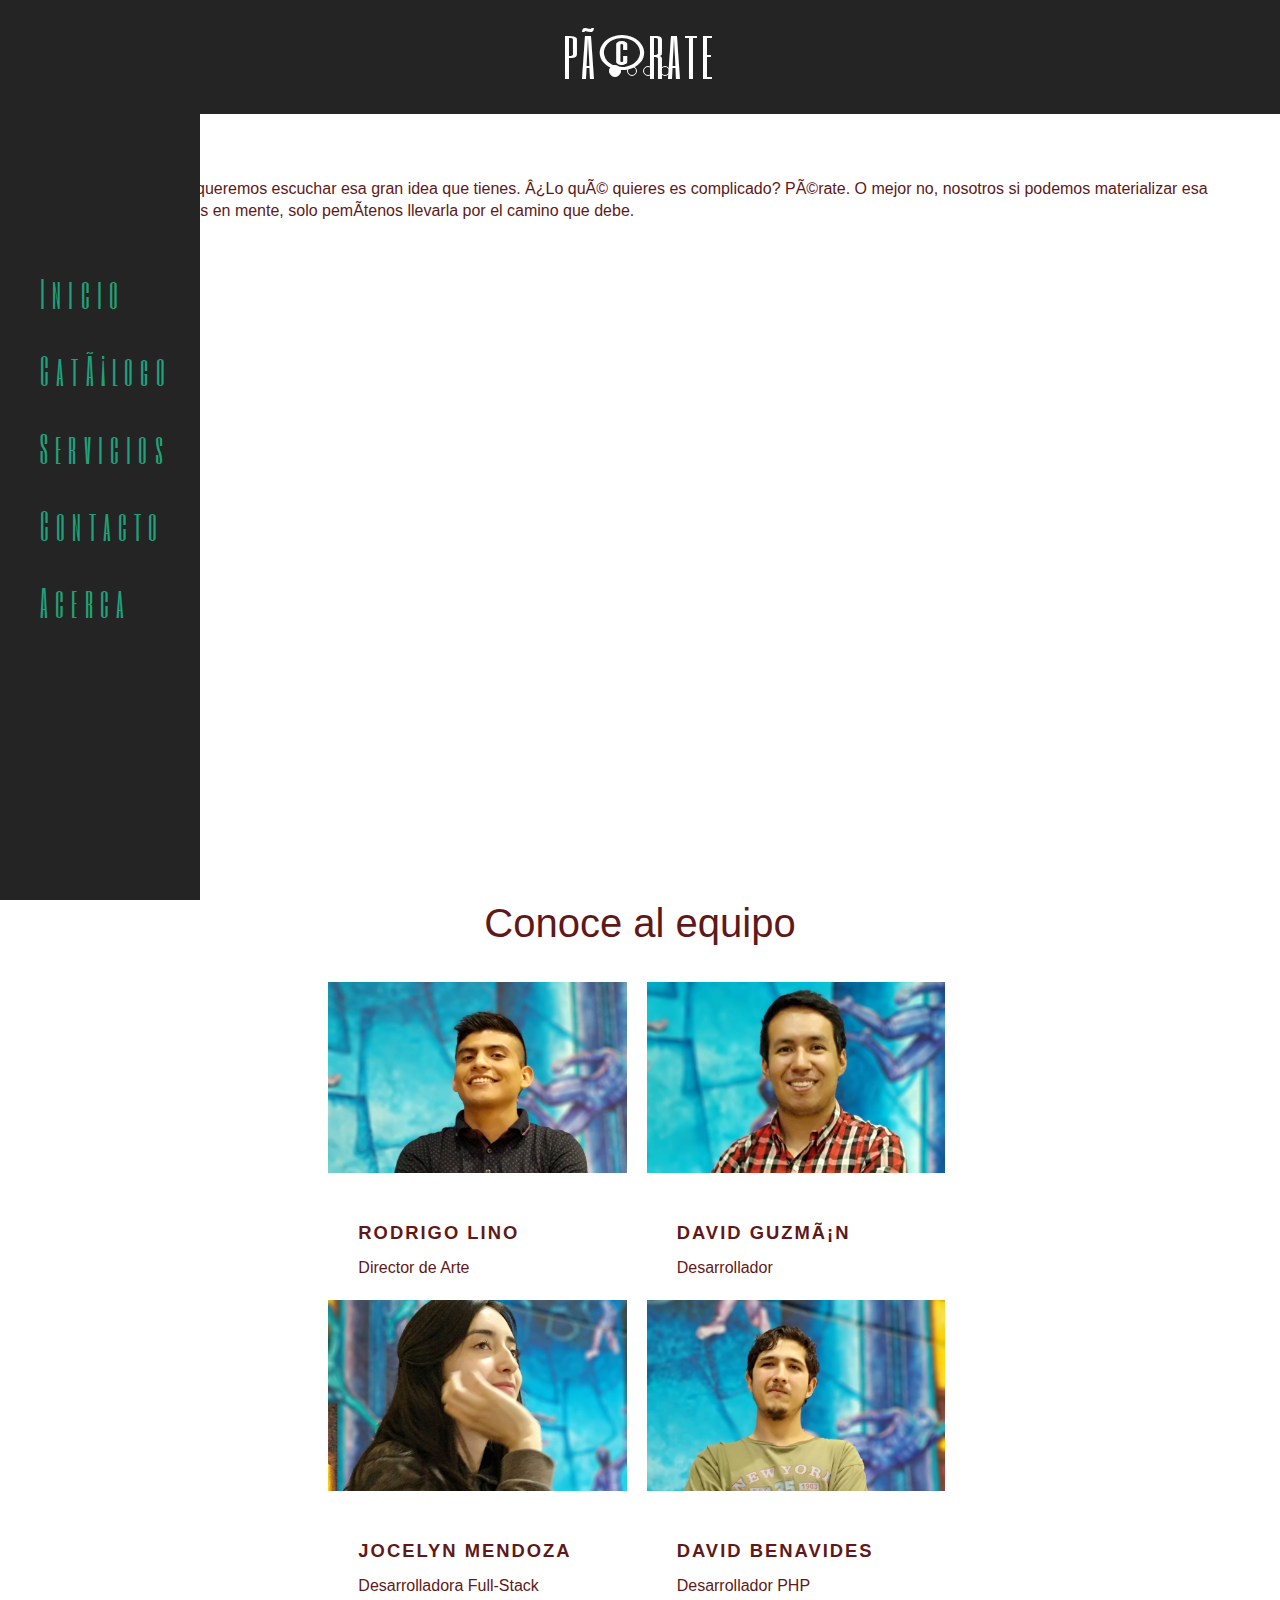
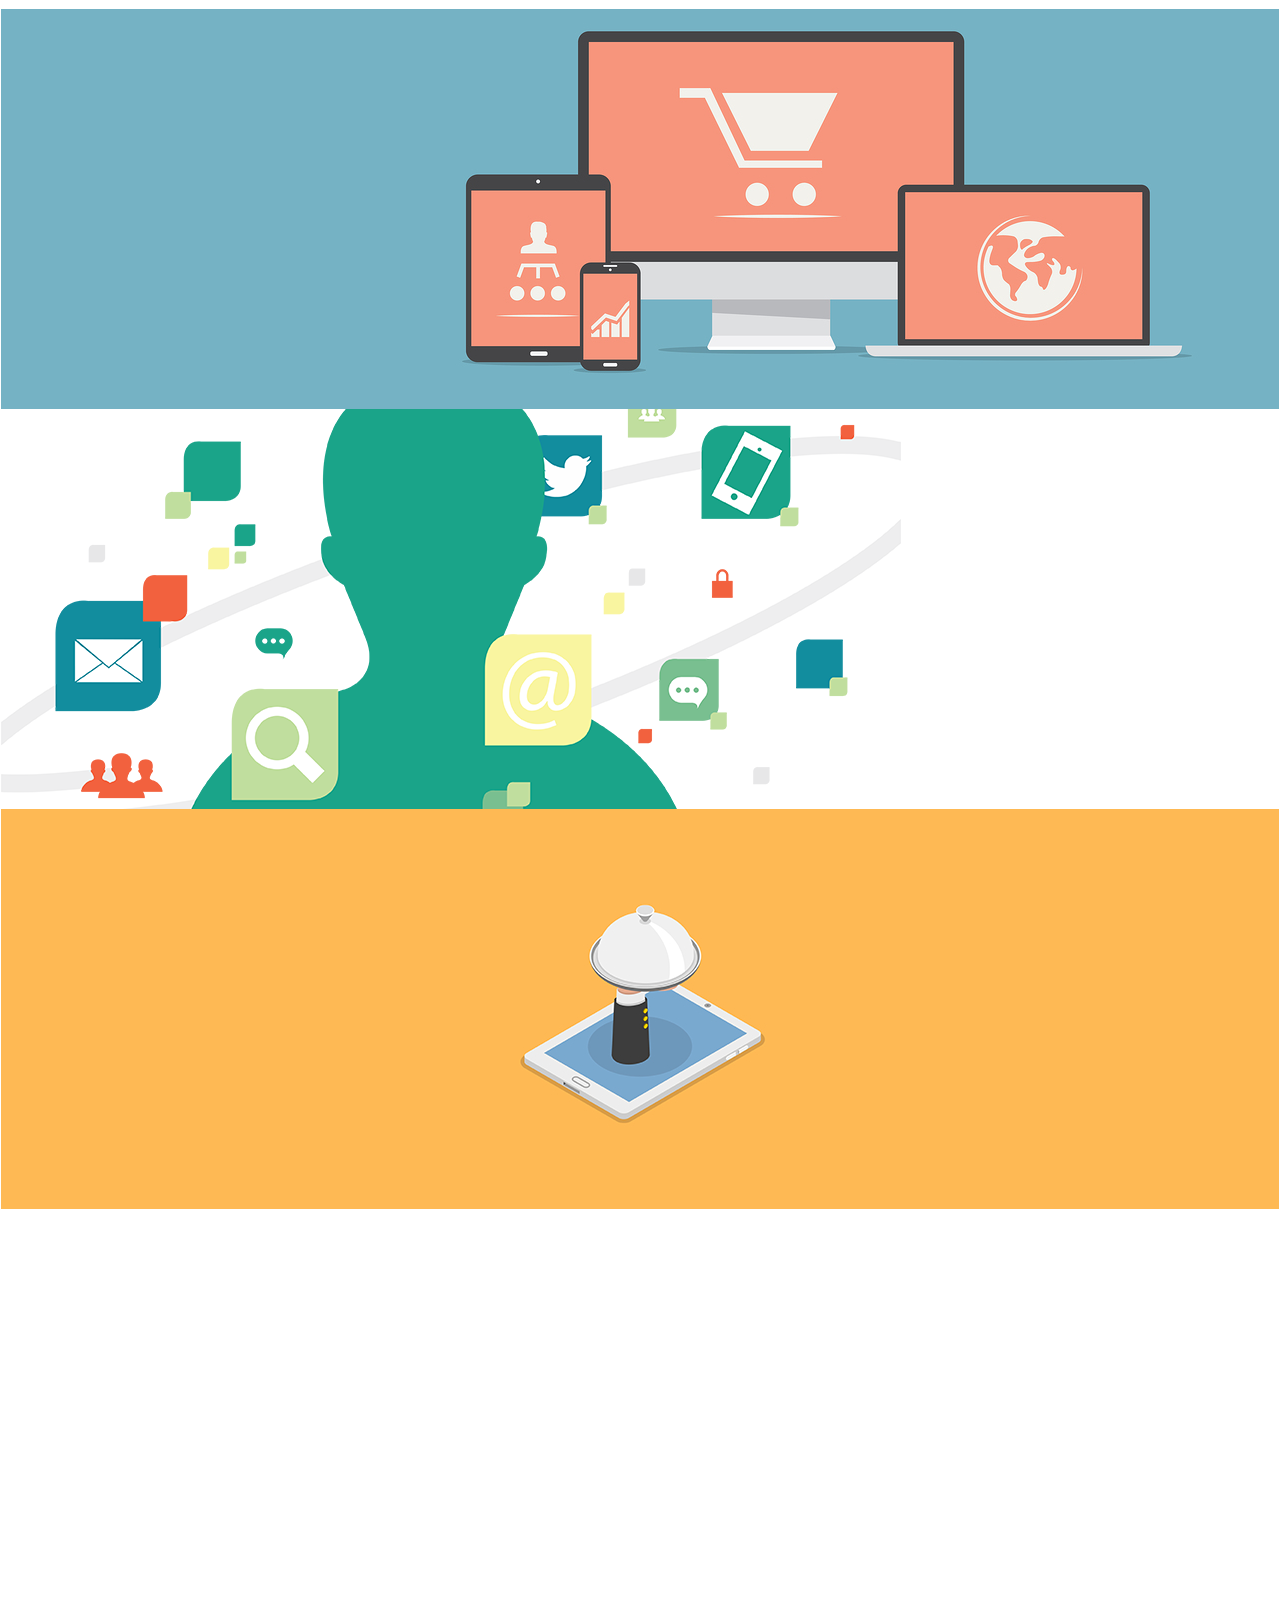
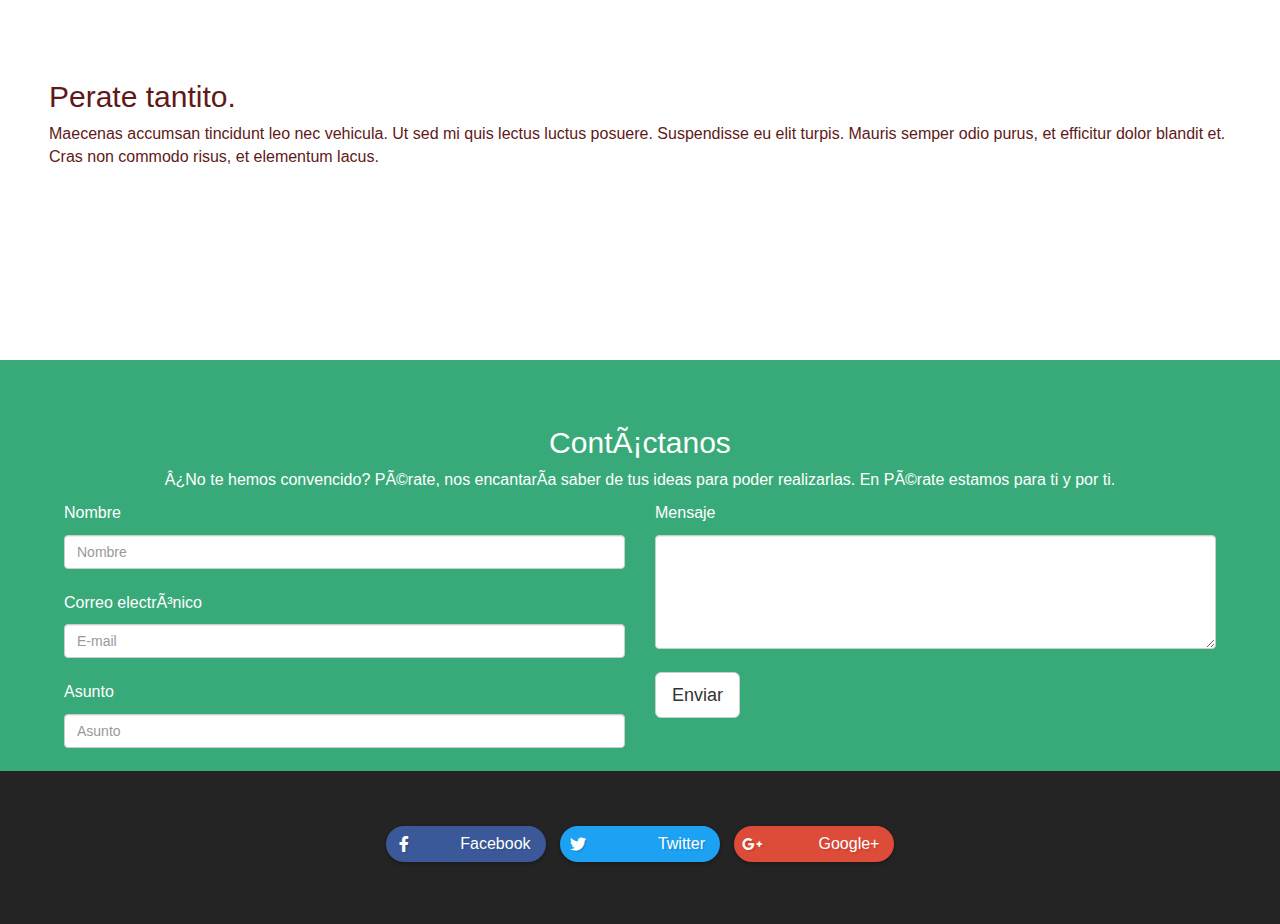
==== docs/index.html @ e1a1b0b3 "Update index.html" ====
<!DOCTYPE html >
<html lang="es">
<head>
  <meta name="viewport" content="width=device-width, charset=ISO-8859-1, initial-scale=1">
  
  <link rel="stylesheet" href="https://use.fontawesome.com/releases/v5.0.10/css/all.css"/>
  <link rel="stylesheet" href="https://maxcdn.bootstrapcdn.com/bootstrap/3.3.7/css/bootstrap.min.css"/>
  <script src="https://ajax.googleapis.com/ajax/libs/jquery/3.3.1/jquery.min.js"></script>
  <script src="https://maxcdn.bootstrapcdn.com/bootstrap/3.3.7/js/bootstrap.min.js"></script>
  <link rel="stylesheet" href="estilos/main.css"/>
  <link rel="stylesheet" href="estilos/index.css"/>
  <link rel="stylesheet" href="estilos/catalogo.css" />
  <link rel="stylesheet" href="estilos/aos.css">
  <link rel="stylesheet" href="estilos/nosotros.css">

  <script>
      $(document).ready(function(){
          $('.carousel').carousel({
             interval: 2000
          });
      });

  </script>
  <script src="js/parallax.js"></script>
</head>

<body ontouchstart>
  <div class="container-fluid">
    <!-- Encabezado -->
        <header class="row">
            <div class="col-lg-12">
                <center>
                    <a class="border-animation" href="#">
                        <div class="border-animation__inner"> Pérate</div>
                    </a>
                </center>
            </div>
        </header>
      </div>
<!-- AQUI EMPIEZA EL MENU -->
        <div class="cuerpo">
            <div onclick="">
            <!-- ---------MENU------------ -->
            <p class="menu">Menú</p>
            <nav id="miMenu">
                <ul>                    
                    <li>
                        <a href="index.html">Inicio</a>
                    </li>
                    <li>
                        <a href="catalogo.html">Catálogo</a>
                    </li>
                    <li>
                        <a href="#qualify">Servicios</a>
                    </li>
                    <li>
                        <a href="#projects">Contacto</a>
                    </li>
                    <li>
                        <a href="#contact">Acerca</a>
                    </li>
                </ul>
            </nav>

        </div>
        </div>
<!-- CARRUSEL -->
        <div class="container sizeCarrusel ">
          <div class="row">
              <div class="col-lg-12 car">

                      <div id="myCarousel" class="carousel slide" data-ride="carousel">
                      <!-- Indicadores (círculos) -->
                      <ol class="carousel-indicators">
                        <li data-target="#myCarousel" data-slide-to="0" class="active"></li>
                        <li data-target="#myCarousel" data-slide-to="1"></li>
                        <li data-target="#myCarousel" data-slide-to="2"></li>
                        <li data-target="#myCarousel" data-slide-to="3"></li>


                      </ol>

                      <!-- Contenedor para las imágenes -->
                      <div class="carousel-inner ">

                        <div class="item active">
                        	<img src="https://beautimour.com/wp-content/uploads/2018/04/pexels-photo-572056.jpeg" alt="" style="width:100%; height: auto;"/>
                          <div class="carousel-caption backgroundTransparent roundBorders">
                            <h2 class="whiteShadow animated bounceInDown fontSixCaps">¿ TIENES UNA IDEA?</h2>
                            <p class="whiteShadow animated  bounceInUp"><big>Pérate, platiquemos primero y déjanos llevarla por el camino correcto.</big></p>
                            <p class="animated bounceInUp"><a class="btn btn-transparent btn-rounded btn-large" href="#">Learn More</a></p>
                          </div>
                        </div>

                        <div class="item">
                        	<img src="https://beautimour.com/wp-content/uploads/2018/04/pexels-photo-459654.jpeg" alt="Estacionamiento" style="width:100%; height: auto;"/>
                          <div class="carousel-caption backgroundTransparent roundBorders">
                            <h2 class="whiteShadow animated fadeInDown fontSixCaps">"Diseño responsivo"</h2>
                            <p class="whiteShadow animated fadeInUp"><big>Todas nuestras páginas cuentan con diseño responsivo para dispositivos de diferentes tamaños</big></p>
                            <p class="animated fadeInUp"><a class="btn btn-transparent btn-rounded btn-large" href="#">Learn More</a></p>
                          </div>
                        </div>

                        <div class="item">
                        	<img src="https://beautimour.com/wp-content/uploads/2018/04/pexels-photo-572056.jpeg" alt="Edificio T, PB" style="width:100%; height: auto;"/>
                          <div class="carousel-caption backgroundTransparent roundBorders">
                            <h2 class="whiteShadow animated bounceInDown fontSixCaps">"Aplicaciones web"</h2>
                            <p class="whiteShadow animated fadeInDown"><big>Soluciones para tu negocio para hacerlo crecer.</big></p>
                            <p class="animated fadeInDown"><a class="btn btn-transparent btn-rounded btn-large" href="#">Learn More</a></p>
                          </div>
                        </div>


                        <div class="item">
                        	<img src="https://beautimour.com/wp-content/uploads/2018/04/pexels-photo-572056.jpeg" alt="Entrada 2, UAM-A" style="width:100%; height: auto;"/>
                          <div class="carousel-caption backgroundTransparent roundBorders">
                            <h2 class="whiteShadow animated fadeInDown fontSixCaps">"Interfaz única"</h2>
                            <p class="whiteShadow animated bounceInDown"><big>En un mar lleno de ordinario, asegurate de que tu página se diferencie  las demás.</big></p>
                            <p class="animated bounceInDown"><a class="btn btn-transparent btn-rounded btn-large" href="#">Learn More</a></p>
                          </div>
                        </div>


                      <!-- Controles para desplazar a la izquierda y a la derecha -->
                      <a class="left carousel-control" href="#myCarousel" data-slide="prev">
                        <span class="glyphicon glyphicon-chevron-left"></span>
                        <span class="sr-only">Previous</span>
                      </a>
                      <a class="right carousel-control" href="#myCarousel" data-slide="next">
                        <span class="glyphicon glyphicon-chevron-right"></span>
                        <span class="sr-only">Next</span>
                      </a>
                    </div>

    		</div>
        </div>
        </div>
        </div>

        <!-- Parallax -->
        <div class="container main">
          <div class="row">
            <h2>Perate</h2>
            <p>Aquí en Pérate si queremos escuchar esa gran idea que tienes. ¿Lo qué quieres es complicado? Pérate. O mejor no, 
              nosotros si podemos materializar esa idea tal como la tienes en mente, solo pemítenos llevarla por el camino
              que debe.</p>
          </div>
        </div>
  
        <div class="parallax-container">
          <div class="parallax">
            <img src="http://materializecss.com/images/parallax1.jpg"/>
          </div>
          <div class="parallax-text">
            <h2>El diseño es el reflejo del tiempo, describe lo que fuimos y somos.</h2>
          </div>
        </div>
        
<!-- aqui empiezan las imagenes de nosotros -->
<div class="centrado">Conoce al equipo</div>
<div class="container-fluid">
<ul class="nosotros">
  <li class="card">
    <div class="img--container">
      <img src="img/yo.jpeg" alt="" />
    </div>
    <div class="card--text">
      <div class="text--container">
        <div class="text--header">
          <h2 class="text--title">David Guzmán</h2>
          <p class="text--subtitle">Desarrollador</p>
        </div>
        <div class="text--details">
          <p class="text--description">
              <a href="much-hover.html">
                  <i class="fab fa-linkedin fa-2x"></i>
              </a>
          </p>
        </div>
      </div>
    </div>
  </li>
  <li class="card">
    <div class="img--container">
      <img src="img/ro.jpeg" alt="" />
    </div>
    <div class="card--text">
      <div class="text--container">
        <div class="text--header">
          <h2 class="text--title">Rodrigo Lino</h2>
          <p class="text--subtitle">Director de Arte</p>
        </div>
        <div class="text--details">
          <p class="text--description">
              <a href="much-hover.html">
                  <i class="fab fa-linkedin fa-2x"></i>
              </a>
          </p>
          <a href="" class="text--link"></a>
        </div>
      </div>
    </div>
  </li>
  <li class="card">
    <div class="img--container">
      <img src="img/david.jpeg" alt="" />
    </div>
    <div class="card--text">
      <div class="text--container">
        <div class="text--header">
          <h2 class="text--title">David Benavides</h2>
          <p class="text--subtitle">Desarrollador PHP</p>
        </div>
        <div class="text--details">
          <p class="text--description">
              <a href="much-hover.html">
                  <i class="fab fa-linkedin fa-2x"></i>
              </a>
          </p>
          <a href="" class="text--link"></a>
        </div>
      </div>
    </div>
  </li>
  <li class="card">
    <div class="img--container">
      <img src="img/jos.jpeg" alt="" />
    </div>
    <div class="card--text">
      <div class="text--container">
        <div class="text--header">
          <h2 class="text--title">Jocelyn Mendoza</h2>
          <p class="text--subtitle">Desarrolladora Full-Stack</p>
        </div>
        <div class="text--details">
         <p> <a href="much-hover.html">
            <i class="fab fa-linkedin fa-2x"></i>
        </a> </p>
          <a href="" class="text--link"></a>
        </div>
      </div>
    </div>
    </li>

  

 
  
</ul>

</div>
  <!--EL CATALOGO EMPIEZA AQUÍ-->
<div class="contenedor container-fluid">
        <div class="row ">
                    <div class="col-lg-6">
                      <div  data-aos="zoom-in" data-aos-duration="1000">
                    <div class="zoom espacio">
                        <div class="contorno">
                            <a href="much-hover.html">
                                <i class="fas fa-shopping-bag fa-5x"></i>
                            </a>
                        </div>
                    </div>
                  </div>
                  </div>
                
                <div class="col-lg-6">
                        <div class="espacio-texto" data-aos="zoom-out" data-aos-duration="1000">
                            <p>
                            El comercio electrónico en México en 2017 generó 13,700 millones de dólares en ventas.
                            ¿No querrás perder tu rebanada, o sí? Has crecer tu negocio y acercate a esos clientes
                            que no puedes ver con una tienda en línea.
                            ¿Tampoco tienes página web? Pérate, no es el fin, nosotros podemos solucionar eso. Haz
                            clic en nuestro ícono y ve lo que podemos hacer por ti.
                            </p>
                            </div>
                    </div>
        </div>

                

        <div class="row">
            <div class="col-lg-6 col-lg-push-6">
              <div data-aos="fade-up" data-aos-duration="1000">
                    <div class="zoom espacio">
                        <div class="contorno2">
                            <a href="carta.html">
                                <i class="far fa-id-card fa-5x"></i>
                            </a>
                        </div>
                      </div>
                    </div>
                   
            </div>
            <div class="col-lg-6 col-lg-pull-6">
                    <div class="espacio-texto" data-aos="fade-down" data-aos-duration="1000">
                        <p>
                        En un mundo digital, has que tu presencia en línea sea única. En muchas ocaciones, será
                        la primera impresión que darás. Ya sea que eres, fotógrafo, diseñador, chef, escritor o
                        super héroe, muéstrale al mundo tu trabajo de una manera única y que te separará de tu competencia.                      

                        </p>
                        </div>
                </div>
        </div>



        <div class="row">
                <div class="col-lg-6">
                  <div data-aos="fade-down" data-aos-duration="1000">
                        <div class="zoom espacio">
                            <div class="contorno3">
                                <a href="restaurante.html">
                                    <i class="fas fa-utensils fa-5x"></i>
                                </a>
                              </div>
                            </div>
                        </div>
                </div>
                <div class="col-lg-6">
                        <div class="espacio-texto" data-aos="fade-up" data-aos-duration="1000">
                            <p>
                            Si tu restaurante tiene buena presentación, los clientes llegarán. Lo mismo pasa con tu presencia
                            en línea, sin un buen diseño y presentación, tus posibles comensales se quedarán en posibles.
                            No dejes pasar la oportunidad de ofrecer una gran experiencia a tus clientes desde que visitan tu sitio.
                            Para comer, la gente no espera.
                            </p>
                        </div>
                    </div>
            </div>                
</div>
  
        <div class="parallax-container">
          <div class="parallax">
            <img src="http://materializecss.com/images/parallax2.jpg"/>       
          </div>        
          <div class="parallax-text">
            <h2>Una página web no es un gasto, es una inversión.</h2>
          </div>
        </div>
  
        <div class="container main">
          <div class="row">
            <h2>Perate tantito.</h2>
            <p>Maecenas accumsan tincidunt leo nec vehicula. Ut sed mi quis lectus luctus posuere. Suspendisse eu elit turpis. Mauris semper odio purus, et efficitur dolor blandit et. Cras non commodo risus, et elementum lacus.</p>
          </div>
        </div>
  
  <!-- Contacto -->
  <div class="panelContacto container-fluid">
        <br><br>
        <center><h2>Contáctanos</h2>
        <p>¿No te hemos convencido? Pérate, nos encantaría saber de tus ideas para poder realizarlas. En Pérate estamos para ti y por ti.</p>
        </center>
        <div class="row">
        <form action="" method="post" role="form">
          	<div class="col-lg-6 padd">
            <p>Nombre</p>
              <input type="text" class="form-control" placeholder="Nombre" data-rule="minlen:4" data-msg="Please enter at least 4 chars"/><br>
            <p>Correo electrónico</p>
              <input type="text" class="form-control" placeholder="E-mail" data-rule="email" data-msg="Please enter a valid email"/><br>
            <p>Asunto</p>
            <input type="text" class="form-control" placeholder="Asunto" data-rule="minlen:4" data-msg="Please enter at least 8 chars of subject"/><br>
            </div>

            <div class="col-lg-6 padd2">
            <p>Mensaje</p>
              <textarea type="text" class="form-control" placeholder="Mensaje" rows="5" data-rule="required" data-msg="Please write something for us"> </textarea>
              <br>
              <input value="Enviar" type="submit" class="btn btn-default btn-lg" />

              <br><br>
            </div>

            <br><br>
        </form>
        </div>
      </div>

        <footer>
<div class="container">
  <div class="row">

              <div class="contenedor-redes-sociales">

             	<a class="facebook" href="#" target="_blank">
             		<span class="circulo"><i class="fab fa-facebook-f"></i></span>
             		<span class="titulo">Facebook</span>
             		<span class="titulo-hover">Seguir</span>
             	</a>

        		<a class="twitter" href="#" target="_blank">
        			<span class="circulo"><i class="fab fa-twitter"></i></span>
        			<span class="titulo">Twitter</span>
        			<span class="titulo-hover">Seguir</span>
        		</a>

        		<a class="gplus" href="#" target="_blank">
        			<span class="circulo"><i class="fab fa-google-plus-g"></i></span>
        			<span class="titulo">Google+</span>
        			<span class="titulo-hover">Seguir</span>
        		</a>
            </div>

          </div>

        </div>

        </footer>


        <script type="text/javascript" src="js/aos.js"></script>
      <script type="text/javascript">
        AOS.init();
      </script>
</body>

</html>
---- docs/estilos/main.css ----
@import url(https://fonts.googleapis.com/css?family=Six+Caps);
html {
  position: relative; min-height: 100%;
}

.container {
  width: 100%;
}

*{
  margin: 0;
  padding: 0;
}

footer {
  background: #242424;
  position: relative;
  right: 0;
  bottom: 0;
  left: 0;
  padding: 1rem;
  text-align: center;

}

body {
  font-size: 16px;
  background: #FFF;
  color: rgb(95, 25, 25);
}


header
{
  background: #242424;
}


.border-animation {
  --border-width: 0.1em;
  --animation-speed: 0.5s;
  --color: #82ff9e;
  color: var(--color);
  position: relative;
  display: inline-block;
  font-size: 4em;
  line-height: 1em;
  transform: scale(1, 0.8);
  border: var(--border-width) solid transparent;
}
.border-animation .border-animation__inner {
  position: relative;
  display: inline-block;
  width: 100%;
  color: white;
  font-family: 'Six Caps', sans-serif;
  font-weight: 300;
  text-transform: uppercase;
  letter-spacing: 0.05em;
  cursor: pointer;
  padding: 0.2em;
  background: #242424;
  z-index: 1;
  border: solid var(--border-width) transparent;
}
.border-animation:before, .border-animation:after {
  content: '';
  position: absolute;
  background: var(--color);
}
.border-animation:focus:before, .border-animation:hover:before {
  animation: beforeBorders var(--animation-speed) forwards ease-in-out;
}
.border-animation:focus:after, .border-animation:hover:after {
  animation: afterBorders var(--animation-speed) forwards ease-in-out;

}
.border-animation:focus, .border-animation:hover {
  animation: borderColors var(--animation-speed) steps(1) forwards;
  outline: none;
}
.border-animation:focus .border-animation__inner, .border-animation:hover .border-animation__inner {
  animation: background calc(var(--animation-speed) / 5 * 3) forwards ease-in-out;
  animation-delay: calc(var(--animation-speed) / 5 * 2);
  color: #21a179;
  transition: all 1s ease-out;
}
@keyframes beforeBorders {
  0% {
    top: calc(var(--border-width) * -1);
    left: 50%;
    bottom: auto;
    right: auto;
    width: 0;
    height: var(--border-width);
  }
  33% {
    top: calc(var(--border-width) * -1);
    left: calc(var(--border-width) * -1);
    bottom: auto;
    right: auto;
    width: calc(var(--border-width) + 50%);
    height: var(--border-width);
  }
  66% {
    top: calc(var(--border-width) * -1);
    left: calc(var(--border-width) * -1);
    bottom: auto;
    right: auto;
    width: var(--border-width);
    height: calc((var(--border-width) * 2) + 100%);
  }
  100% {
    top: auto;
    left: calc(var(--border-width) * -1);
    bottom: calc(var(--border-width) * -1);
    right: auto;
    width: calc(var(--border-width) + 50%);
    height: calc((var(--border-width) * 2) + 100%);
  }
}
@keyframes afterBorders {
  0% {
    top: calc(var(--border-width) * -1);
    left: auto;
    bottom: auto;
    right: 50%;
    width: 0;
    height: var(--border-width);
  }
  33% {
    top: calc(var(--border-width) * -1);
    left: auto;
    bottom: auto;
    right: calc(var(--border-width) * -1);
    width: calc(var(--border-width) + 50%);
    height: var(--border-width);
  }
  66% {
    top: calc(var(--border-width) * -1);
    left: auto;
    bottom: auto;
    right: calc(var(--border-width) * -1);
    width: var(--border-width);
    height: calc((var(--border-width) * 2) + 100%);
  }
  100% {
    top: auto;
    left: auto;
    bottom: calc(var(--border-width) * -1);
    right: calc(var(--border-width) * -1);
    width: calc(var(--border-width) + 50%);
    height: calc((var(--border-width) * 2) + 100%);
  }
}
@keyframes borderColors {
  0% {
    border-top-color: transparent;
    border-right-color: transparent;
    border-bottom-color: transparent;
    border-left-color: transparent;
  }
  33% {
    border-top-color: var(--color);
    border-right-color: transparent;
    border-bottom-color: transparent;
    border-left-color: transparent;
  }
  66% {
    border-top-color: var(--color);
    border-right-color: var(--color);
    border-bottom-color: transparent;
    border-left-color: var(--color);
  }
  100% {
    border-top-color: var(--color);
    border-right-color: var(--color);
    border-bottom-color: var(--color);
    border-left-color: var(--color);
  }
}
@keyframes background {
  to {
    background: #333;
    text-shadow: 0 0.1em 0.1em #111;
  }
}

/*-----------------Menu------------------*/

*{
	margin: 0px;
	padding: 0px;
}
.cuerpo{
  font-size: 180%;
	line-height: 140%;

  font-family: 'Six Caps', sans-serif;
  font-weight: 300;

  letter-spacing: 0.25em;
}

.menu{
  color: #21a179;
  padding:0.05% 0.5%;
  margin: 0;
  background: #242424;
  border: 3px solid #21a179;
  border-radius:0 0 10px 10px;
  position: fixed;
  left: -20px;
  top: 25%;
  transform: translateY(-50%);
  transform: rotate(-90deg);
  pointer-events: none;
  z-index: 10;
}
nav{
  height: 100vh;
  width: 200px;
  background-color: transparent;
  position: fixed;
  left: 0;
  top: 0;
  transform: translateX(-90%);
  transition: 0.3s;
  z-index: 11;
}

nav ul{
  position: absolute;
  top: 50%;
  transform: translateY(-50%);
  list-style: none;
  margin-left: 40px;
}
nav ul li{
  margin: 15px 0;
  padding: 10px 0;

}

nav a{
  color: #21a179;
  font-weight: 100%;
  font-size: 120%;

  text-decoration: none;
  transition: 0.1s;
}
nav a:hover, nav a:focus, nav a:active{
  text-decoration: none;
  background: #333;
  padding-left:10px;
  color: #82ff9e;
}
nav:hover, nav:focus, nav a:active{
  background-color: #242424;
  transform: translateX(0);
}


/*----------------ICONOS SOCIAL----------------*/
.contenedor-redes-sociales {
    margin: 20px 0;
    padding: 20px;
    text-align: center;
}
.contenedor-redes-sociales a {
    position: relative;
    display: inline-block;
    height: 36px;
    width: 160px;
    line-height: 35px;
    padding: 0;
    color: #fff;
    border-radius: 50px;
    background: #fff;
    margin: 5px;
    text-shadow: 2px 2px rgba(0, 0, 0, 0.1);
    box-shadow: 0 0 2px rgba(0, 0, 0, 0.12), 0 2px 4px rgba(0, 0, 0, 0.24);
}
.contenedor-redes-sociales a:hover span.circulo {
    left: 100%;
    margin-left: -35px;
    background: #fff;
}
.contenedor-redes-sociales a:hover span.titulo {
    opacity: 0;
}
.contenedor-redes-sociales a:hover span.titulo-hover {
    opacity: 1;
    color: #fff;
}
.contenedor-redes-sociales a span.titulo-hover {
    opacity: 0;
}
.contenedor-redes-sociales a span.circulo {
    display: block;
    color: #fff;
    position: absolute;
    float: left;
    margin: 3px;
    line-height: 30px;
    height: 30px;
    width: 30px;
    top: 0;
    left: 0;
    transition: all 0.5s;
    border-radius: 50%;
}
.contenedor-redes-sociales a span.circulo i {
    width: 100%;
    text-align: center;
    font-size: 16px;
    line-height: 30px;
}
.contenedor-redes-sociales a span.titulo, .contenedor-redes-sociales a span.titulo-hover {
    position: absolute;
    text-align: center;
    margin: 0 auto;
    font-size: 16px;
    font-weight: 400;
    transition: .5s;
}
.contenedor-redes-sociales a span.titulo {
    right: 15px
}
.contenedor-redes-sociales a span.titulo-hover {
    left: 15px
}



/*----------Colores de los botones----------*/

.contenedor-redes-sociales .facebook {
	background: #3b5998;
}
.contenedor-redes-sociales .facebook:hover, .contenedor-redes-sociales .facebook span.circulo {
    background: #3b5998;
}
.contenedor-redes-sociales .facebook:hover span.circulo, .contenedor-redes-sociales .facebook span.titulo {
	background: #3b5998;
    color: #fff;
}
.contenedor-redes-sociales .twitter {
		background: #1da1f2;
}
.contenedor-redes-sociales .twitter:hover, .contenedor-redes-sociales .twitter span.circulo {
    background: #1da1f2;
}
.contenedor-redes-sociales .twitter:hover span.circulo, .contenedor-redes-sociales .twitter span.titulo {
    color: #fff;
		background: #1da1f2;
}
.contenedor-redes-sociales .gplus {
	background: #dd4b39;
}
.contenedor-redes-sociales .gplus:hover, .contenedor-redes-sociales .gplus span.circulo {
    background: #dd4b39;
}
.contenedor-redes-sociales .gplus:hover span.circulo, .contenedor-redes-sociales .gplus span.titulo {
    color: #fff;
		background: #dd4b39;
}

/*--------------Mediaqueries--------------*/

@media screen and (max-width: 480px) {
    .contenedor-redes-sociales a {
        width: 100%;
        margin: 0;
        margin-bottom: 10px;
    }
}
---- docs/estilos/index.css ----
/*-----------------Carrusel------------------------- */
/*Font carrusel*/
/*html {font-size: 100%}*/
.car p {font-size: 3vmin;}
.car h1 {font-size: 5vw;}
.car h2 {font-size: 3.5vh;}
.car h3 {font-size: 3vmin;}

/*Boton de liga del carrusel*/
.btn-transparent {
  background: transparent;
  color: #fff;
  border: 2px solid #fff;
}
.btn-transparent:hover {
  background-color: #fff;
}

.btn-rounded {
  border-radius: 80px;
}

.btn-large {
  /*padding: 11px 45px;*/
  font-size: 1.25em;
}

/*Change animation duration*/
.animated {
  -webkit-animation-duration: 1.5s;
  animation-duration: 1.5s;
}

/*ANIMACION HACIA ABAJO*/
@-webkit-keyframes fadeInDown {
  from {
    opacity: 0;
    -webkit-transform: translate3d(0, -100%, 0);
    transform: translate3d(0, -100%, 0);
  }

  to {
    opacity: 1;
    -webkit-transform: translate3d(0, 0, 0);
    transform: translate3d(0, 0, 0);
  }
}

@keyframes fadeInDown {
  from {
    opacity: 0;
    -webkit-transform: translate3d(0, -100%, 0);
    transform: translate3d(0, -100%, 0);
  }

  to {
    opacity: 1;
    -webkit-transform: translate3d(0, 0, 0);
    transform: translate3d(0, 0, 0);
  }
}

.fadeInDown {
  -webkit-animation-name: fadeInDown;
  animation-name: fadeInDown;
}

/*ANIMACION HACIA ARRIBA*/
@-webkit-keyframes fadeInUp {
  from {
    opacity: 0;
    -webkit-transform: translate3d(0, 100%, 0);
    transform: translate3d(0, 100%, 0);
  }

  to {
    opacity: 1;
    -webkit-transform: translate3d(0, 0, 0);
    transform: translate3d(0, 0, 0);
  }
}

@keyframes fadeInUp {
  from {
    opacity: 0;
    -webkit-transform: translate3d(0, 100%, 0);
    transform: translate3d(0, 100%, 0);
  }

  to {
    opacity: 1;
    -webkit-transform: translate3d(0, 0, 0);
    transform: translate3d(0, 0, 0);
  }
}

.fadeInUp {
  -webkit-animation-name: fadeInUp;
  animation-name: fadeInUp;
}

/*REBOTAR HACIA ABAJO*/
@-webkit-keyframes bounceInDown {
  from,
  60%,
  75%,
  90%,
  to {
    -webkit-animation-timing-function: cubic-bezier(0.215, 0.61, 0.355, 1);
    animation-timing-function: cubic-bezier(0.215, 0.61, 0.355, 1);
  }

  0% {
    opacity: 0;
    -webkit-transform: translate3d(0, -3000px, 0);
    transform: translate3d(0, -3000px, 0);
  }

  60% {
    opacity: 1;
    -webkit-transform: translate3d(0, 25px, 0);
    transform: translate3d(0, 25px, 0);
  }

  75% {
    -webkit-transform: translate3d(0, -10px, 0);
    transform: translate3d(0, -10px, 0);
  }

  90% {
    -webkit-transform: translate3d(0, 5px, 0);
    transform: translate3d(0, 5px, 0);
  }

  to {
    -webkit-transform: translate3d(0, 0, 0);
    transform: translate3d(0, 0, 0);
  }
}

@keyframes bounceInDown {
  from,
  60%,
  75%,
  90%,
  to {
    -webkit-animation-timing-function: cubic-bezier(0.215, 0.61, 0.355, 1);
    animation-timing-function: cubic-bezier(0.215, 0.61, 0.355, 1);
  }

  0% {
    opacity: 0;
    -webkit-transform: translate3d(0, -3000px, 0);
    transform: translate3d(0, -3000px, 0);
  }

  60% {
    opacity: 1;
    -webkit-transform: translate3d(0, 25px, 0);
    transform: translate3d(0, 25px, 0);
  }

  75% {
    -webkit-transform: translate3d(0, -10px, 0);
    transform: translate3d(0, -10px, 0);
  }

  90% {
    -webkit-transform: translate3d(0, 5px, 0);
    transform: translate3d(0, 5px, 0);
  }

  to {
    -webkit-transform: translate3d(0, 0, 0);
    transform: translate3d(0, 0, 0);
  }
}

.bounceInDown {
  -webkit-animation-name: bounceInDown;
  animation-name: bounceInDown;
}

/*REBOTAR HACIA ARRIBA*/
@-webkit-keyframes bounceInUp {
  from,
  60%,
  75%,
  90%,
  to {
    -webkit-animation-timing-function: cubic-bezier(0.215, 0.61, 0.355, 1);
    animation-timing-function: cubic-bezier(0.215, 0.61, 0.355, 1);
  }

  from {
    opacity: 0;
    -webkit-transform: translate3d(0, 3000px, 0);
    transform: translate3d(0, 3000px, 0);
  }

  60% {
    opacity: 1;
    -webkit-transform: translate3d(0, -20px, 0);
    transform: translate3d(0, -20px, 0);
  }

  75% {
    -webkit-transform: translate3d(0, 10px, 0);
    transform: translate3d(0, 10px, 0);
  }

  90% {
    -webkit-transform: translate3d(0, -5px, 0);
    transform: translate3d(0, -5px, 0);
  }

  to {
    -webkit-transform: translate3d(0, 0, 0);
    transform: translate3d(0, 0, 0);
  }
}

@keyframes bounceInUp {
  from,
  60%,
  75%,
  90%,
  to {
    -webkit-animation-timing-function: cubic-bezier(0.215, 0.61, 0.355, 1);
    animation-timing-function: cubic-bezier(0.215, 0.61, 0.355, 1);
  }

  from {
    opacity: 0;
    -webkit-transform: translate3d(0, 3000px, 0);
    transform: translate3d(0, 3000px, 0);
  }

  60% {
    opacity: 1;
    -webkit-transform: translate3d(0, -20px, 0);
    transform: translate3d(0, -20px, 0);
  }

  75% {
    -webkit-transform: translate3d(0, 10px, 0);
    transform: translate3d(0, 10px, 0);
  }

  90% {
    -webkit-transform: translate3d(0, -5px, 0);
    transform: translate3d(0, -5px, 0);
  }

  to {
    -webkit-transform: translate3d(0, 0, 0);
    transform: translate3d(0, 0, 0);
  }
}

.bounceInUp {
  -webkit-animation-name: bounceInUp;
  animation-name: bounceInUp;
}


.carousel-indicators{
  z-index: 8;
}

.sizeCarrusel {
  width: 100%;
}

.backgroundTransparent {
  background: rgba(0, 0, 0, 0.5);
  vertical-align: middle;
}

.roundBorders {
  border-radius: 10px 10px 10px 10px;
  padding-right: 5px;
  padding-left: 5px;
}

.whiteShadow{
color: white;
text-shadow: 3px 3px 5px #000000, 3px 3px 5px #000000;
}

.rightPosition{
  text-align: right;
}

/*Parallax*/
.main {
  min-height: 300px;
  background: #fff;
  padding-left: 5%;
  padding-right: 5%;
}

.parallax-text {
  text-align: center;
  color: #fff;
}

.parallax-container {
  position: relative;
  overflow: hidden;
  height: 450px;
  display: flex;
  justify-content: center;
  align-items: center;
  display: -webkit-flex;
  display: -moz-flex;
  -webkit-justify-content: center;
  -webkit-align-items: center;
  -moz-justify-content: center;
  -moz-align-items: center;
}

.parallax {
  position: absolute;
  min-height: 100%;
  min-width: 100%;
  top: 50%;
  left: 50%;
  transform: translate(-50%, -60%);
  z-index: -1;
}

/*Color contact*/
.panelContacto {
  height: auto;
  background: #38AA79;
  color: #fff;
}

img.sizeImg {
  width: 200px;
  padding: 5%;
}
img.sizeUser {
  width: 250px;
  margin-bottom: 4%;
  margin-top: 10%;
  border-radius: 50%;
  border-style: inset;
  border-width: 20px;
  border-color: #4EC693;
}

.pad {
  padding: 5%;
}

.padd {
  padding-left: 5%;
}
.padd2{
  padding-right: 5%;
}
---- docs/estilos/catalogo.css ----
@import url(https://fonts.googleapis.com/css?family=Six+Caps);

.contenedor{
    margin: 0.1rem;
}



.contorno{
    display: inline-block;
    padding: 30px;
    line-height: 100%;
    -moz-border-radius: 50%;
    border-radius: 50%;
    background-color: black;
    color: white;
    text-align: center;
    font-size: 2em;  
    background-image: none;  
    }

    .contorno2{
        display: inline-block;
        padding: 30px;
        line-height: 100%;
        -moz-border-radius: 50%;
        border-radius: 50%;
        background-color: black;
        color: white;
        align-items: center;
        text-align: center;
        font-size: 2em;  
        background-image: none;
          
        }

        .contorno3{
            display: inline-block;
            padding: 30px;
            line-height: 100%;
            -moz-border-radius: 50%;
            border-radius: 50%;
            background-color: black;
            color: white;
            text-align: center;
            font-size: 2em;  
            background-image: none;  
            }
    .zoom {        
        transition: transform .8s; /* Animation */
        width: 200px;
        height: 200px;
        margin: 0 auto;
    }
    
    .zoom:hover{
        transform: scale(1.8) translateY(-10px);

    }





    .zoom:hover .fas{
        opacity: 0;
    }

    .zoom:hover .far{
        opacity: 0;
    }

.fas{
   color: rgba(85, 88, 86, 0.986);
   border-radius: 50%;
}

.far{
    color: rgba(85, 88, 86, 0.986);    
    border-radius: 50%;
}

  


.espacio{
    margin-top: 10rem;
    margin-bottom: 10rem;
}




/* CAMBIAMOS FONDO DEL CIRCUL (MARCAS) */
.contorno:hover{
    background-color: none;
    background-size: cover;
    background-image: url("https://scontent.fmex5-1.fna.fbcdn.net/v/t1.0-9/14717322_982910751836959_1278512058979558507_n.png?_nc_cat=0&_nc_eui2=v1%3AAeGGFo0J-75rl47khbYZDLoSsOugmTkgVMCHOr7z1FFhZSfACewSqIXCcLmUHF7hgi-uv2Y23YrERCidEzz4UFzmgufD_FGSWIIHBASzur4WNA&oh=eb28d90ea548b40f5863a33e4b86109a&oe=5B5FF202");
}


.contorno2:hover{
    background-image: url("doge.jpg");
    background-size: cover;
}

.contorno3:hover{
    background-color: none;
    background-size: contain;
    background-image: url("https://scontent.fmex11-2.fna.fbcdn.net/v/t1.0-9/30124873_1706088422804352_799582579410392223_n.jpg?_nc_cat=0&_nc_eui2=v1%3AAeFnXdPYFN50ZJlrmQc3HFj16QHX-7pBMfA2d-fegMiIdqMi5l5jfqnR8j2E0hyrpS0CK4SEBrGFQXY2ULnqiiZsr0j_ajjvNIEYE9HJsqvodw&oh=db28cd7992e6192b097dd9db0e2d1eef&oe=5B92A2F3");
}





/*CAMBIAR FONDO DEL ROW*/

.contenedor .row:nth-child(1){
    background-image: url("row1.png");
    background-size: auto;
    background-position-y: center;
}


.contenedor .row:nth-child(2){
    background-image: url('row2.png');
    background-size: auto;
    background-repeat: no-repeat;
    background-position: center;
    background-position-x: left;
}

.contenedor .row:nth-child(3){
    background-color: #FEB954;
    background-image: url('row3.jpg');
    background-size: auto;
    background-repeat: no-repeat;
    background-position: center;

}



/*MEDIA QUERIES */
/* Los zoom y traslaciones para móviles (Solo está aplicado al 2)*/
@media only screen and (max-width: 600px) {
    
    .contenedor .row:nth-child(2) .col-lg-6 .zoom:hover{
        transform: scale(1.68) translateY(-10px) translateX(-10px);
    }

    .zoom {        
        transition: transform .5s;
        }

        .contenedor .row:nth-child(1){
            background-image: url('row1_movil.png');
            background-size: contain;
        }
        
        
        .contenedor .row:nth-child(2){
            background-image: url('row2_movil.png');
            background-size: cover;
        }
        
        .contenedor .row:nth-child(3){
            background-image: url('row3_movil.jpg');
            background-size: cover;
        }


}


@media only screen 
and (min-width : 1224px) {
    .contorno{
        margin-left: 5rem;
    }    

    .espacio-texto{
    margin-left: 10%;
    margin-top: 25%;
    }
}

@media only screen and (min-width: 768px) {
    .contorno, .contorno3{
        margin-left: 5rem;
    }    

    

    .espacio-texto{
    margin-left: 10%;
    margin-top: 25%;
    }

}

.espacio-texto{
    font-family: Arial, Helvetica, sans-serif;
    background-color: rgba(138, 145, 142, 0.692);
    width: 70%;
    margin-left: 15%;
    margin-right: 15%;
    margin-top: 30%;
    border-radius: 1rem;
    transform: translateY(-10px);
   
}


.espacio-texto p{
    opacity: none;
    width: 100%;
    color: white;
    padding-left: 1rem;
    padding-right: 1rem;
    text-align: justify;
}
---- docs/estilos/nosotros.css ----
/* @media (min-width: 1024px) {
    body {
      padding: 60px;
    }
  }
   */
  .nosotros{
    padding: 20px 63px 30px 65px;
  }
  
  .card {
    overflow: hidden;
    width: 90%;
    height: 100vw;
    margin: 5%;
    float: right;
    display: block;
    position: relative;
    background-color: #fff;
    transition: box-shadow 300ms ease-in;
  }
  @media (min-width: 768px) {
    .card {
      width: calc((100vw - 350px) / 2);
      height: calc((100vw - 350px) / 2);
      margin: 2.5vw;
    }

  }
  @media (min-width: 1024px) {
    .card {
      width: calc((100vw - 385px) / 3);
      height: calc((100vw - 385px) / 3);
      margin: 10px 20px 10px 0;
    }
    .nosotros{
        padding-right: 30rem;
        margin-bottom: 80px;
    }

  }
  .card:hover {
    box-shadow: 1px 1px 8px 2px rgba(0, 0, 0, 0.1);
  }
  
  .img--container {
    position: absolute;
    height: 100%;
    width: 100%;
    left: 0;
    top: 0;
  }
  .img--container img {
    height: 100%;
    width: 100%;
    object-fit: cover;
  }
  
  .card--text {
    bottom: -50%;
    width: 100%;
    height: 100%;
    position: absolute;
    background-color: #fff;
    transition: all 450ms cubic-bezier(0.6, 0.06, 0.34, 0.61);
  }
  @media (min-width: 768px) {
    .card--text {
      bottom: -51%;
    }
  }
  @media (min-width: 1024px) {
    .card--text {
      bottom: -64%;
    }
  }
  @media (min-width: 1420px) {
    .card--text {
      bottom: -75%;
    }
  }
  .card--text.is-clicked, .card:hover .card--text {
    bottom: -30%;
  }
  
  .text--container {
    padding: 30px;
  }
  .text--title {
    font-size: 1.15em;
    margin-bottom: .75em;
    font-weight: bold;
    text-transform: uppercase;
    letter-spacing: 2px;
  }
  .text--details:before {
    content: "";
    display: block;
    width: 30%;
    height: 1px;
    background-color: #ddd;
    margin: 30px 0;
  }
  .text--description {
    line-height: 1.4em;
  }
  .text--link {
    text-decoration: none;
    margin-top: 1em;
    display: inline-block;
    color: #a52a2a;
  }
  .text--link:hover {
    color: #d65f8d;
  }
  

  .centrado{
      padding-top: 3rem;
    text-align: center;
    font-size: 40px;
  }
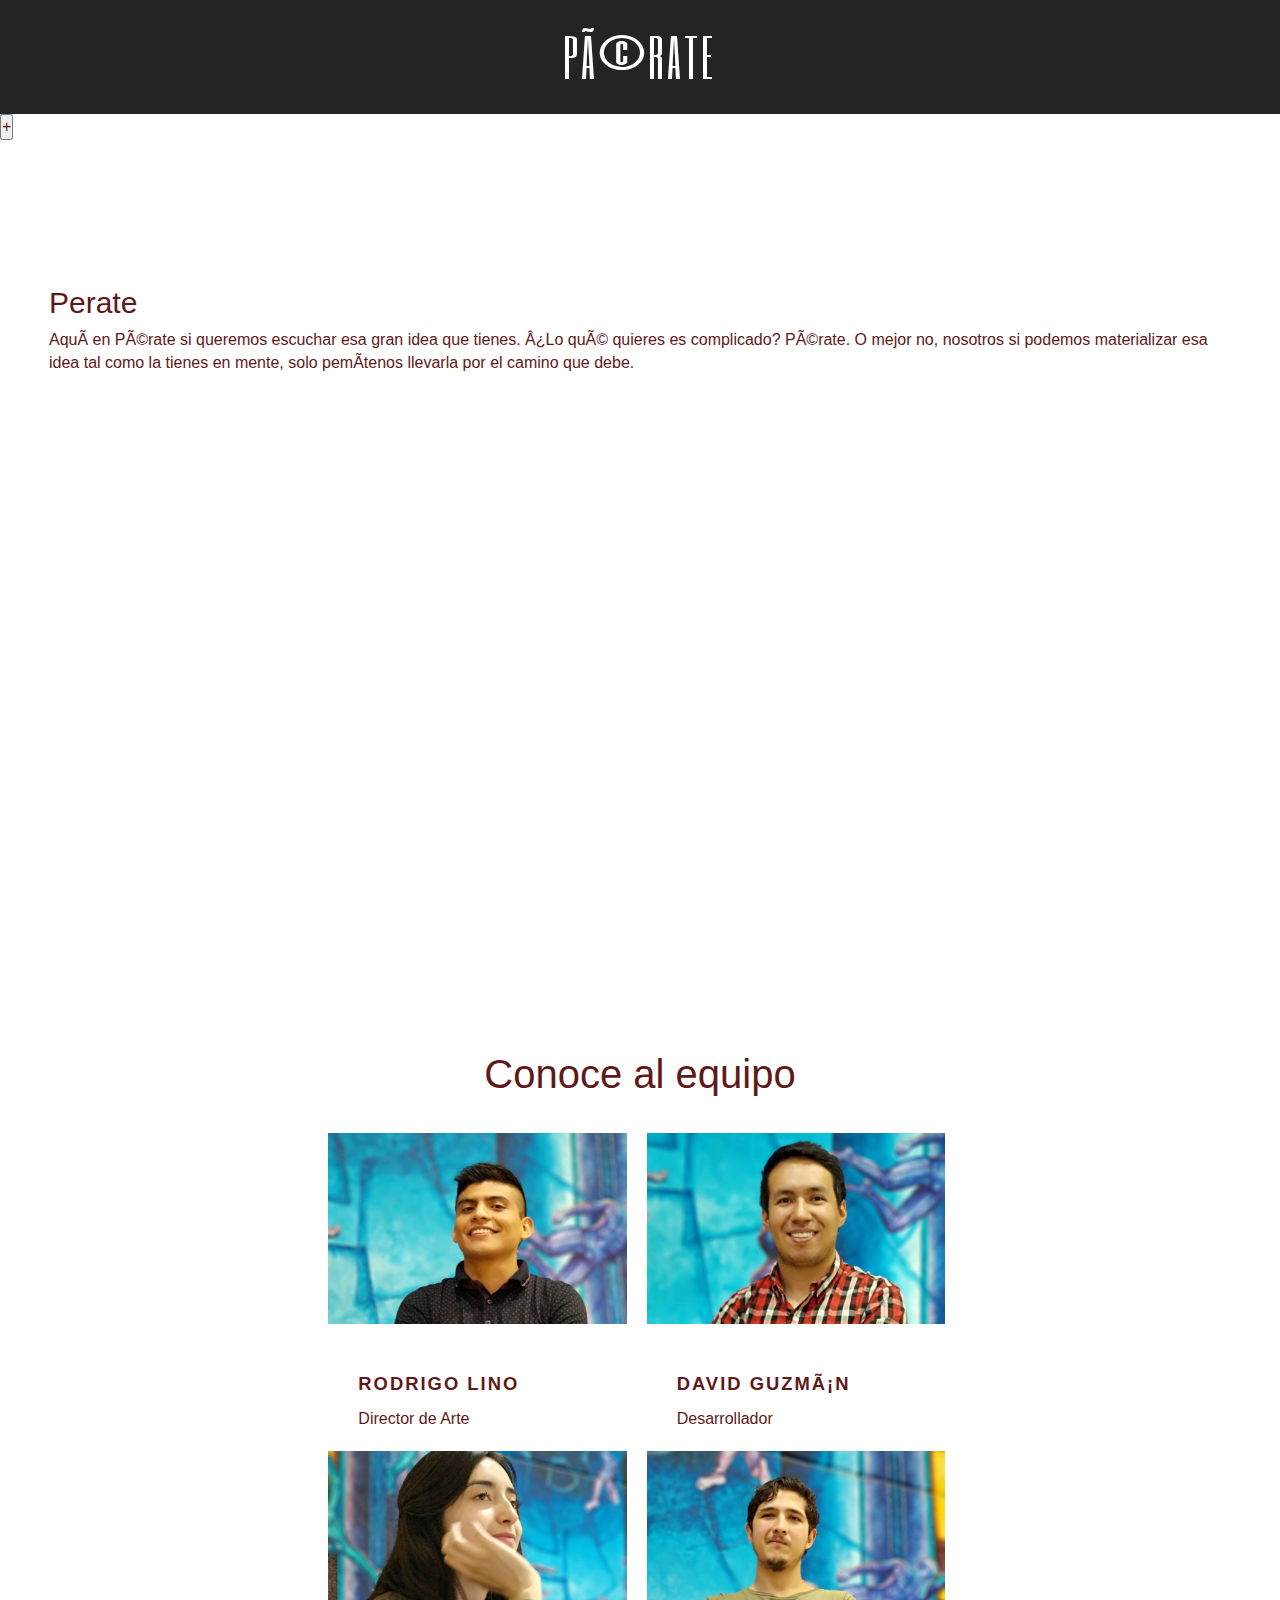
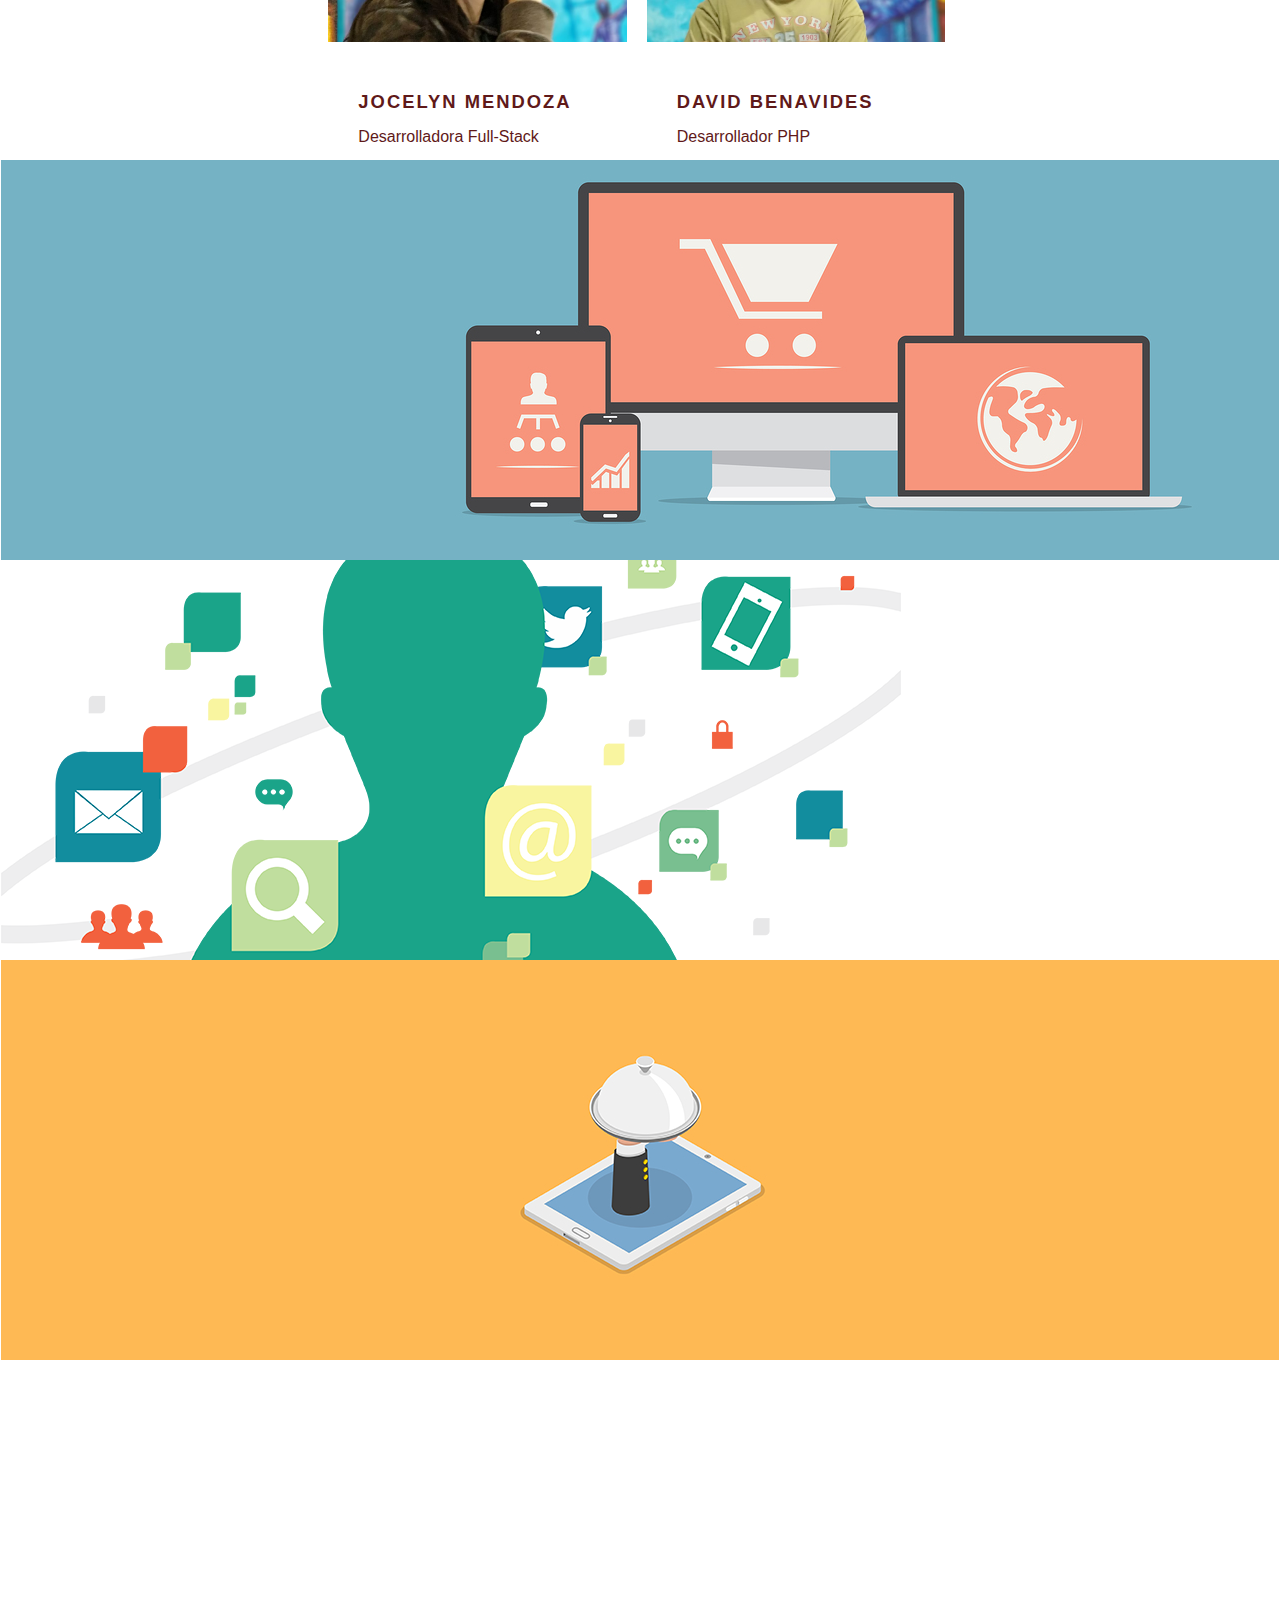
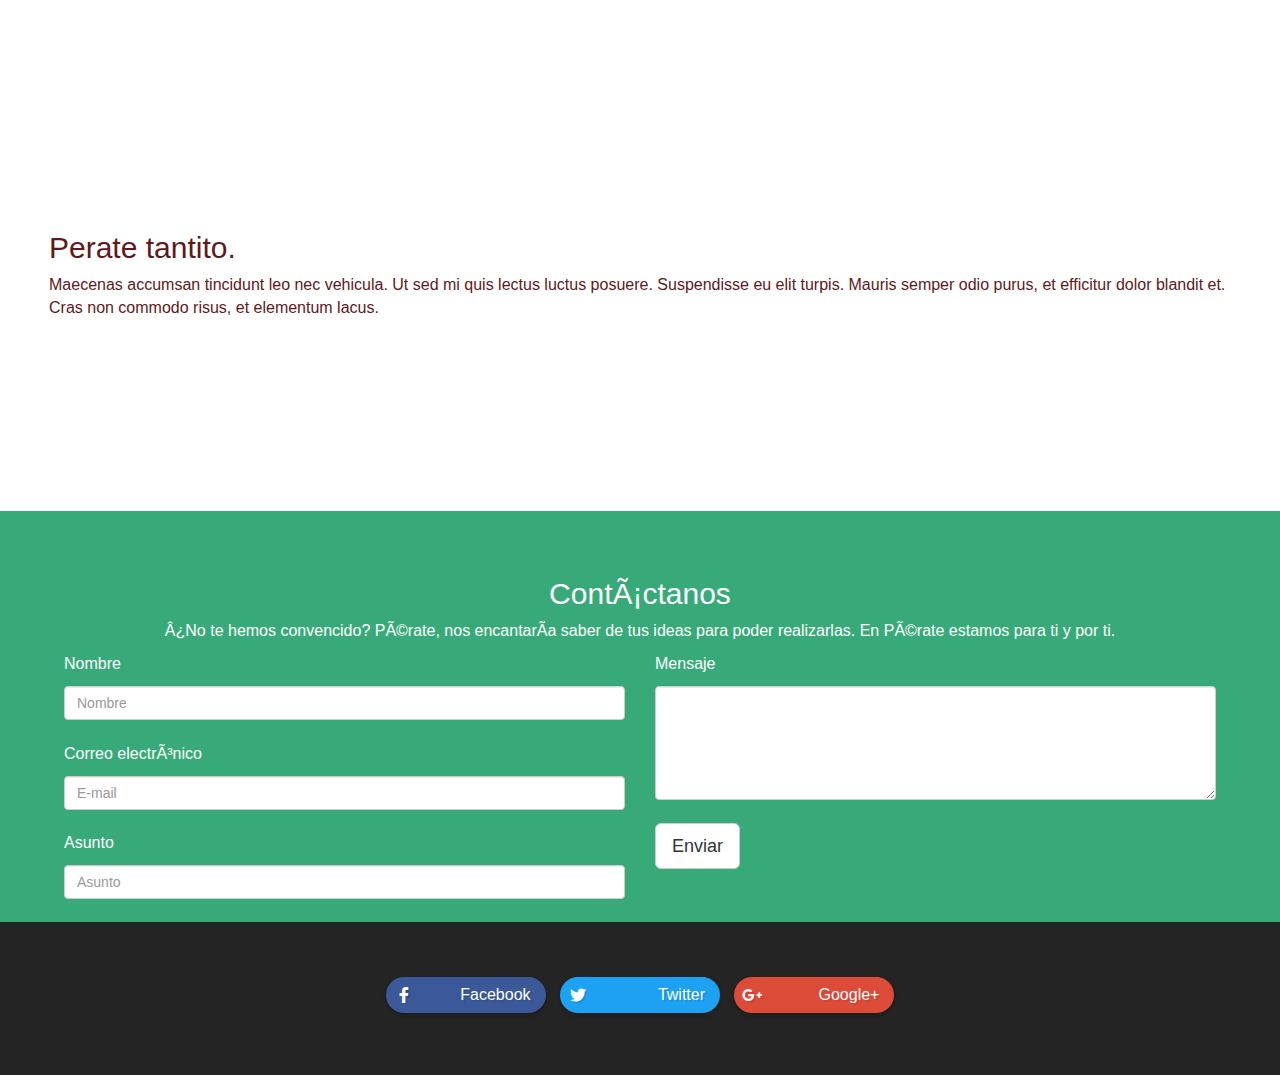
==== commit 800f7bf1: "Add files via upload" ====
--- a/docs/index.html
+++ b/docs/index.html
@@ -12,7 +12,9 @@
   <link rel="stylesheet" href="estilos/catalogo.css" />
   <link rel="stylesheet" href="estilos/aos.css">
   <link rel="stylesheet" href="estilos/nosotros.css">
-
+  <link rel="stylesheet" type="text/css" href="estilos/normalize.css" />
+		<link rel="stylesheet" type="text/css" href="estilos/component1.css" />
+    <script src="js/modernizr-2.6.2.min.js"></script>
   <script>
       $(document).ready(function(){
           $('.carousel').carousel({
@@ -38,32 +40,24 @@
         </header>
       </div>
 <!-- AQUI EMPIEZA EL MENU -->
-        <div class="cuerpo">
-            <div onclick="">
-            <!-- ---------MENU------------ -->
-            <p class="menu">Menú</p>
-            <nav id="miMenu">
-                <ul>                    
-                    <li>
-                        <a href="index.html">Inicio</a>
-                    </li>
-                    <li>
-                        <a href="catalogo.html">Catálogo</a>
-                    </li>
-                    <li>
-                        <a href="#qualify">Servicios</a>
-                    </li>
-                    <li>
-                        <a href="#projects">Contacto</a>
-                    </li>
-                    <li>
-                        <a href="#contact">Acerca</a>
-                    </li>
-                </ul>
-            </nav>
-
-        </div>
-        </div>
+<div class="component">
+  <!-- Start Nav Structure -->
+  <button class="cn-button" id="cn-button">+</button>
+  <div class="cn-wrapper" id="cn-wrapper">
+      <ul>
+        <li><a href="#"><span class="icon-picture"></span></a></li>
+        <li><a href="#"><span class="icon-headphones"></span></a></li>
+        <li><a href="#"><span class="icon-home"></span></a></li>
+        <li><a href="#"><span class="icon-facetime-video"></span></a></li>
+        <li><a href="#"><span class="icon-envelope-alt"></span></a></li>
+       </ul>
+  </div>
+  <div id="cn-overlay" class="cn-overlay"></div>
+  <!-- End Nav Structure -->
+</div>
+</div><!-- /container -->
+<script src="js/polyfills.js"></script>
+<script src="js/demo1.js"></script>
 <!-- CARRUSEL -->
         <div class="container sizeCarrusel ">
           <div class="row">
@@ -308,7 +302,7 @@
 
         <div class="row">
                 <div class="col-lg-6">
-                  <div data-aos="fade-down" data-aos-duration="1000">
+                  <div data-aos="fade-up" data-aos-duration="1000">
                         <div class="zoom espacio">
                             <div class="contorno3">
                                 <a href="restaurante.html">
@@ -319,7 +313,7 @@
                         </div>
                 </div>
                 <div class="col-lg-6">
-                        <div class="espacio-texto" data-aos="fade-up" data-aos-duration="1000">
+                        <div class="espacio-texto" data-aos="fade-down" data-aos-duration="1000">
                             <p>
                             Si tu restaurante tiene buena presentación, los clientes llegarán. Lo mismo pasa con tu presencia
                             en línea, sin un buen diseño y presentación, tus posibles comensales se quedarán en posibles.
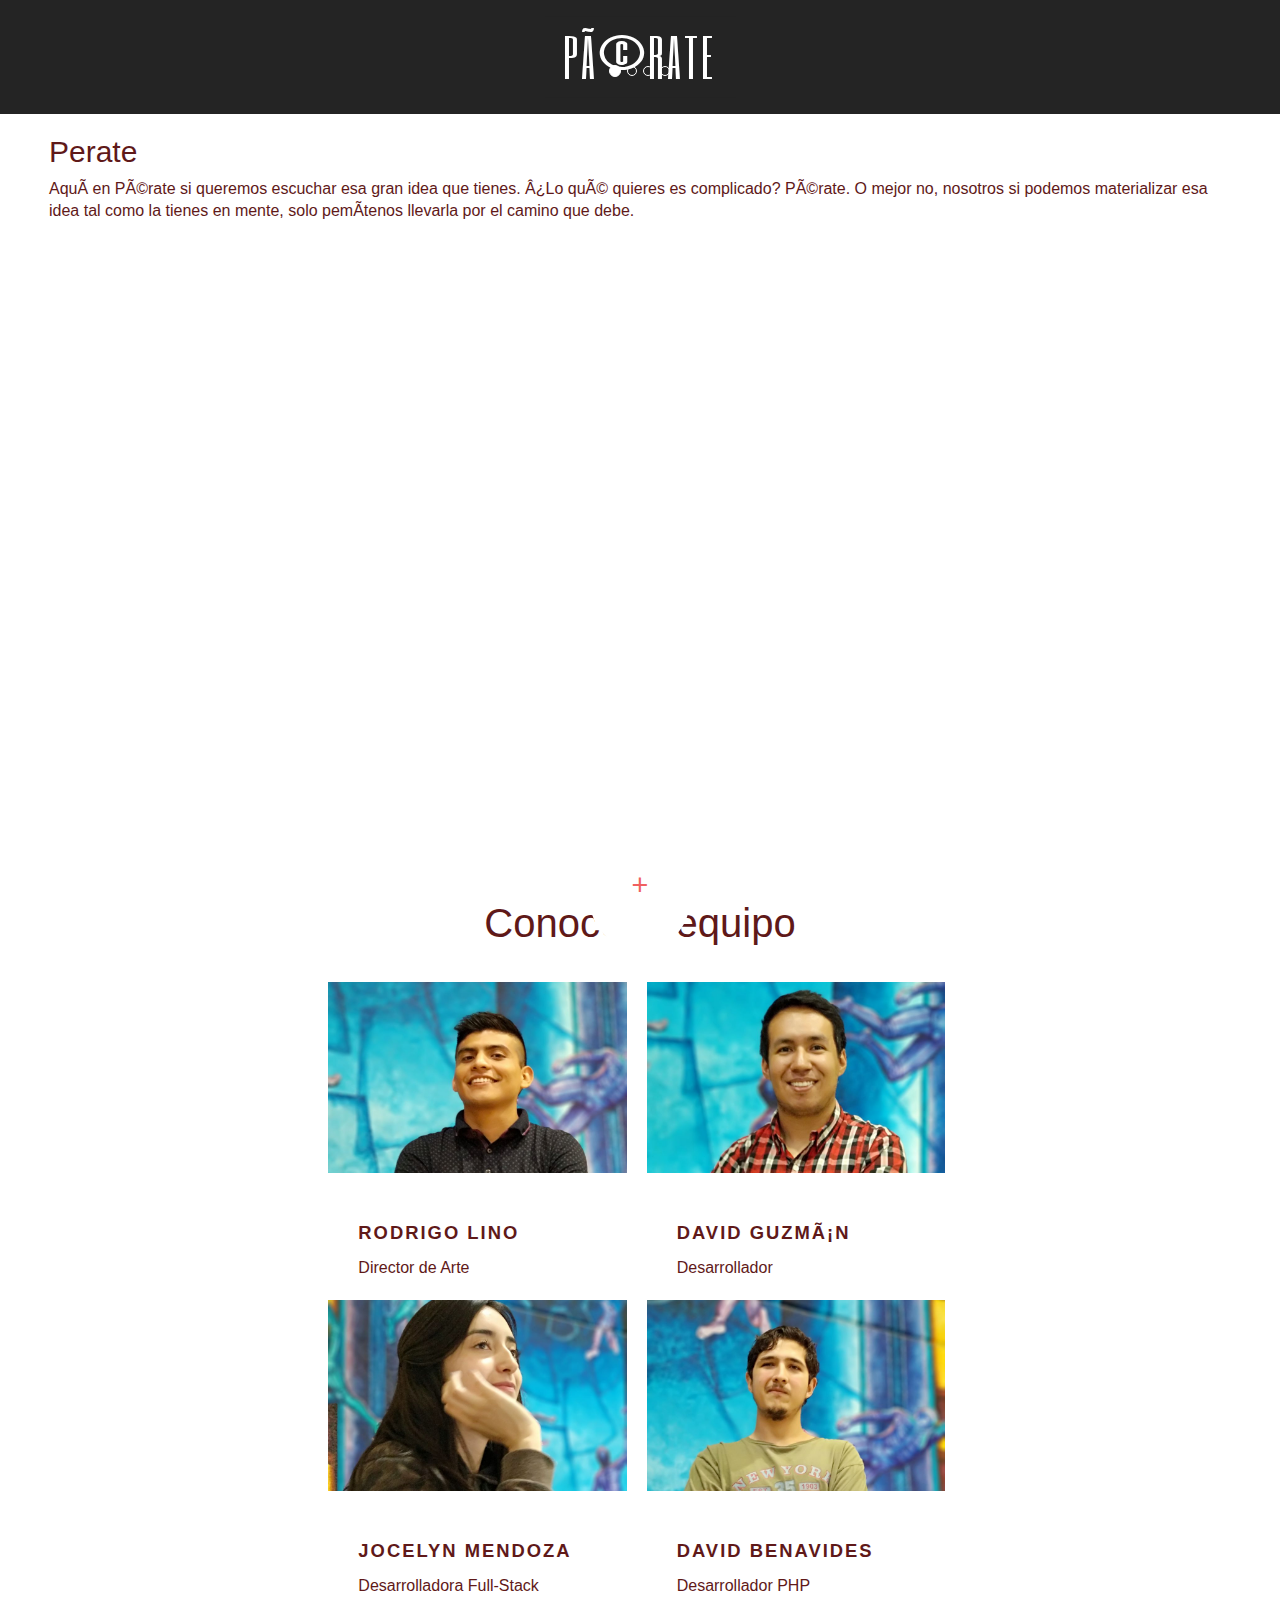
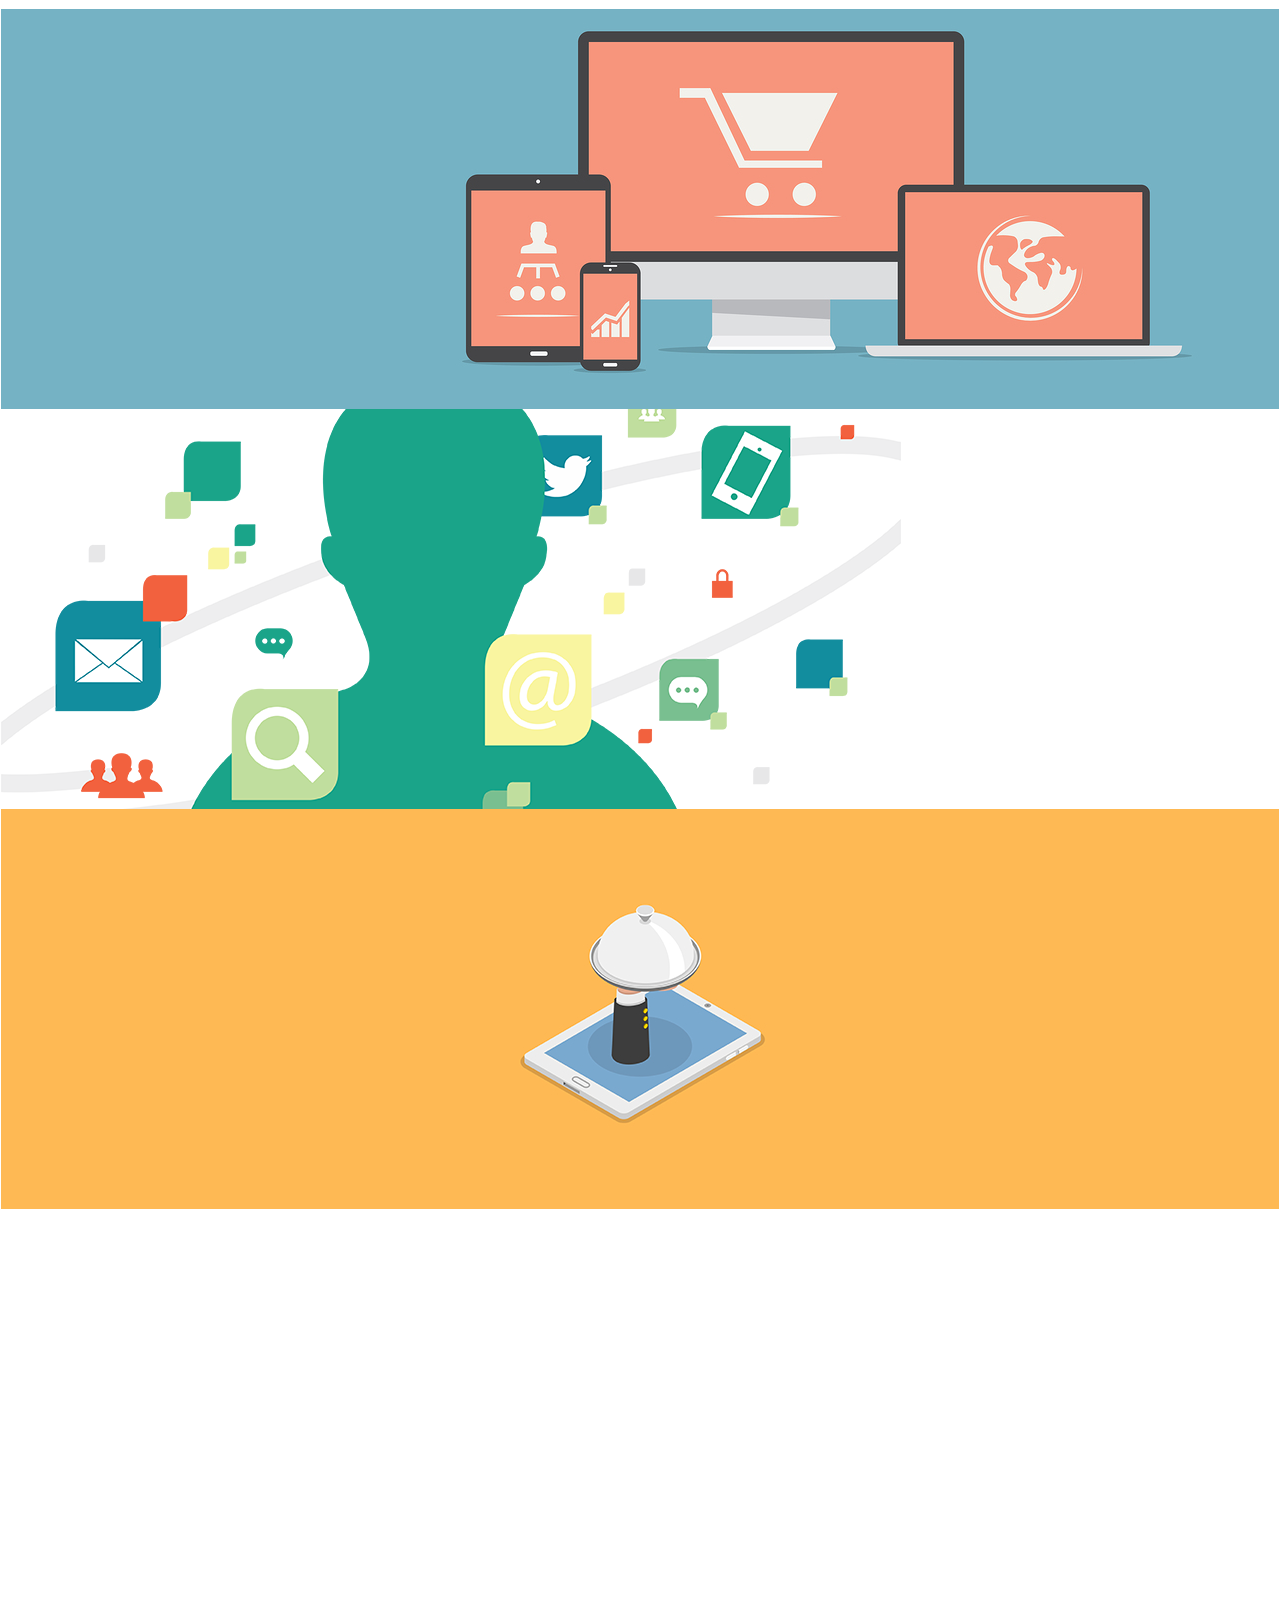
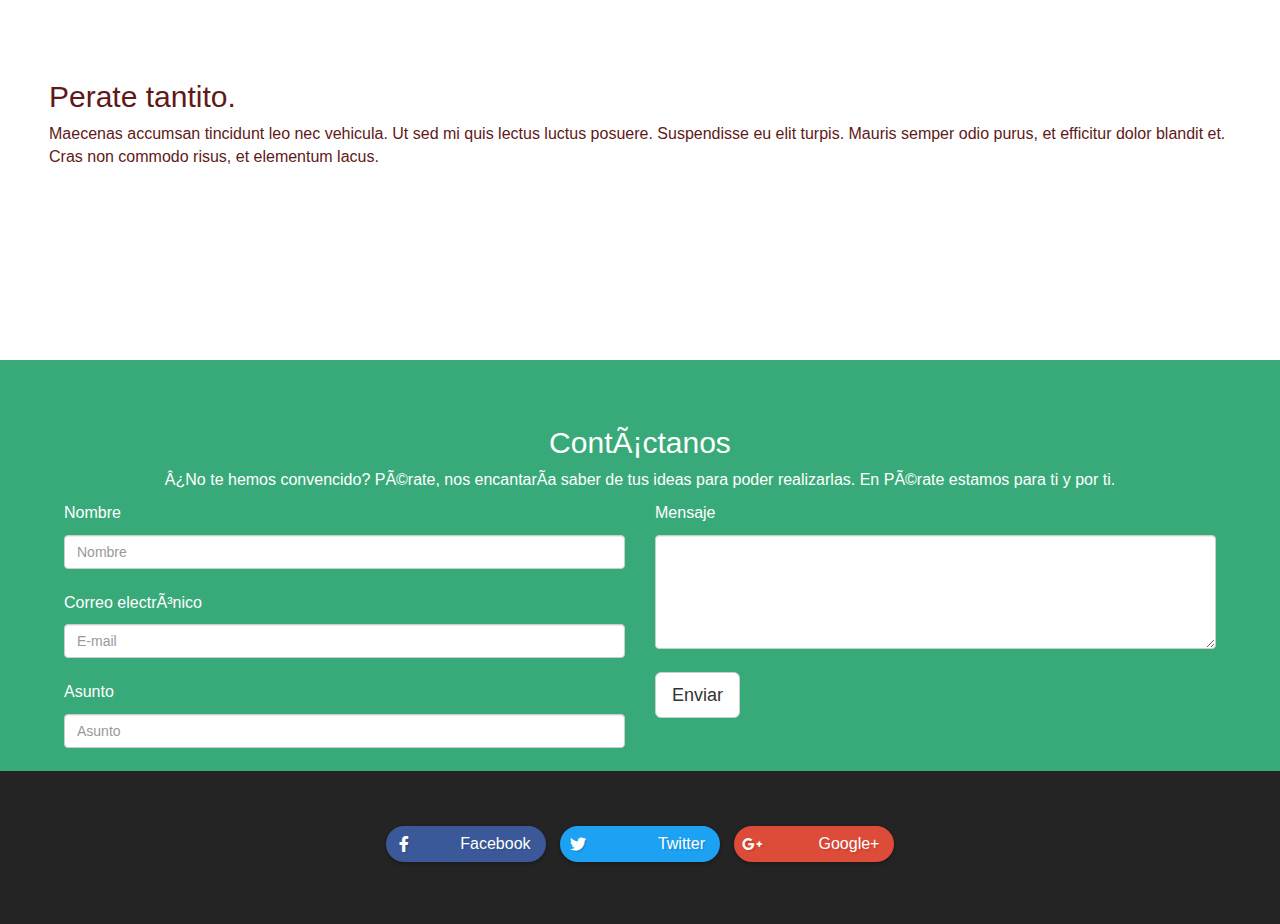
==== commit 94d69a42: "Update index.html" ====
--- a/docs/index.html
+++ b/docs/index.html
@@ -1,7 +1,7 @@
 <!DOCTYPE html >
 <html lang="es">
 <head>
-  <meta name="viewport" content="width=device-width, charset=ISO-8859-1, initial-scale=1">
+  <meta name="viewport" content="width=device-width, charset=ISO-8859-1, initial-scale=1, user-scalable=no">
   
   <link rel="stylesheet" href="https://use.fontawesome.com/releases/v5.0.10/css/all.css"/>
   <link rel="stylesheet" href="https://maxcdn.bootstrapcdn.com/bootstrap/3.3.7/css/bootstrap.min.css"/>
--- a/docs/estilos/component1.css
+++ b/docs/estilos/component1.css
@@ -0,0 +1,285 @@
+@import url(http://netdna.bootstrapcdn.com/font-awesome/2.0/css/font-awesome.css);
+
+* {
+  -moz-box-sizing: border-box;
+  box-sizing: border-box;
+  margin: 0;
+  padding: 0;
+  list-style: none;
+  position: relative
+}
+
+
+
+.csstransforms .cn-wrapper {
+  font-size: 1em;
+  width: 26em;
+  height: 26em;
+  overflow: hidden;
+  position: fixed;
+  z-index: 10;
+  bottom: -13em;
+  left: 50%;
+  border-radius: 50%;
+  margin-left: -13em;
+  -webkit-transform: scale(0.1);
+  -ms-transform: scale(0.1);
+  -moz-transform: scale(0.1);
+  transform: scale(0.1);
+  pointer-events: none;
+  -webkit-transition: all .3s ease;
+  -moz-transition: all .3s ease;
+  transition: all .3s ease;
+}
+
+.csstransforms .opened-nav {
+  border-radius: 50%;
+  pointer-events: auto;
+  -webkit-transform: scale(1);
+  -moz-transform: scale(1);
+  -ms-transform: scale(1);
+  transform: scale(1);
+}
+
+.cn-overlay {
+  width: 100%;
+  height: 100%;
+  background-color: rgba(0,0,0,0.6);
+  position: fixed;
+  top: 0;
+  left: 0;
+  bottom: 0;
+  right: 0;
+  opacity: 0;
+  visibility: hidden;
+  -webkit-transition: all .3s ease;
+  -moz-transition: all .3s ease;
+  transition: all .3s ease;
+  z-index: 2;
+}
+
+.cn-overlay.on-overlay {
+  visibility: visible;
+  opacity: 1;
+}
+
+.cn-button {
+  border: none;
+  background: none;
+  color: #f06060;
+  text-align: center;
+  font-size: 1.8em;
+  padding-bottom: 1em;
+  height: 3.5em;
+  width: 3.5em;
+  background-color: #fff;
+  position: fixed;
+  left: 50%;
+  margin-left: -1.75em;
+  bottom: -1.75em;
+  border-radius: 50%;
+  cursor: pointer;
+  z-index: 11;
+}
+
+.cn-button:hover,
+.cn-button:active,
+.cn-button:focus {
+  color: #aa1010;
+}
+
+.csstransforms .cn-wrapper li {
+  position: absolute;
+  font-size: 1.5em;
+  width: 10em;
+  height: 10em;
+  -webkit-transform-origin: 100% 100%;
+  -moz-transform-origin: 100% 100%;
+  -ms-transform-origin: 100% 100%;
+  transform-origin: 100% 100%;
+  overflow: hidden;
+  left: 50%;
+  top: 50%;
+  margin-top: -1.3em;
+  margin-left: -10em;
+  -webkit-transition: border .3s ease;
+  -moz-transition: border .3s ease;
+  transition: border .3s ease;
+}
+
+.csstransforms .cn-wrapper li a {
+  display: block;
+  font-size: 1.18em;
+  height: 14.5em;
+  width: 14.5em;
+  position: absolute;
+  bottom: -7.25em;
+  right: -7.25em;
+  border-radius: 50%;
+  text-decoration: none;
+  color: #fff;
+  padding-top: 1.8em;
+  text-align: center;
+  -webkit-transform: skew(-50deg) rotate(-70deg) scale(1);
+  -ms-transform: skew(-50deg) rotate(-70deg) scale(1);
+  -moz-transform: skew(-50deg) rotate(-70deg) scale(1);
+  transform: skew(-50deg) rotate(-70deg) scale(1);
+  -webkit-backface-visibility: hidden;
+  -webkit-transition: opacity 0.3s, color 0.3s;
+  -moz-transition: opacity 0.3s, color 0.3s;
+  transition: opacity 0.3s, color 0.3s;
+}
+
+.csstransforms .cn-wrapper li a span {
+  font-size: 1.1em;
+  opacity: 0.7;
+}
+
+/* for a central angle x, the list items must be skewed by 90-x degrees
+in our case x=40deg so skew angle is 50deg
+items should be rotated by x, minus (sum of angles - 180)2s (for this demo) */
+
+.csstransforms .cn-wrapper li:first-child {
+  -webkit-transform: rotate(-10deg) skew(50deg);
+  -ms-transform: rotate(-10deg) skew(50deg);
+  -moz-transform: rotate(-10deg) skew(50deg);
+  transform: rotate(-10deg) skew(50deg);
+}
+
+.csstransforms .cn-wrapper li:nth-child(2) {
+  -webkit-transform: rotate(30deg) skew(50deg);
+  -ms-transform: rotate(30deg) skew(50deg);
+  -moz-transform: rotate(30deg) skew(50deg);
+  transform: rotate(30deg) skew(50deg);
+}
+
+.csstransforms .cn-wrapper li:nth-child(3) {
+  -webkit-transform: rotate(70deg) skew(50deg);
+  -ms-transform: rotate(70deg) skew(50deg);
+  -moz-transform: rotate(70deg) skew(50deg);
+  transform: rotate(70deg) skew(50deg)
+}
+
+.csstransforms .cn-wrapper li:nth-child(4) {
+  -webkit-transform: rotate(110deg) skew(50deg);
+  -ms-transform: rotate(110deg) skew(50deg);
+  -moz-transform: rotate(110deg) skew(50deg);
+  transform: rotate(110deg) skew(50deg);
+}
+
+.csstransforms .cn-wrapper li:nth-child(5) {
+  -webkit-transform: rotate(150deg) skew(50deg);
+  -ms-transform: rotate(150deg) skew(50deg);
+  -moz-transform: rotate(150deg) skew(50deg);
+  transform: rotate(150deg) skew(50deg);
+}
+
+.csstransforms .cn-wrapper li:nth-child(odd) a {
+  background-color: #a11313;
+  background-color: hsla(0, 88%, 63%, 1);
+}
+
+.csstransforms .cn-wrapper li:nth-child(even) a {
+  background-color: #a61414;
+  background-color: hsla(0, 88%, 65%, 1);
+}
+
+/* active style */
+.csstransforms .cn-wrapper li.active a {
+  background-color: #b31515;
+  background-color: hsla(0, 88%, 70%, 1);
+}
+
+
+/* hover style */
+.csstransforms .cn-wrapper li:not(.active) a:hover,
+.csstransforms .cn-wrapper li:not(.active) a:active,
+.csstransforms .cn-wrapper li:not(.active) a:focus {
+  background-color: #b31515;
+  background-color: hsla(0, 88%, 70%, 1);
+}
+.csstransforms .cn-wrapper li:not(.active) a:focus
+{
+    position:fixed;
+}
+ 
+
+/* fallback */
+.no-csstransforms .cn-button {
+  display: none;
+}
+
+.no-csstransforms .cn-wrapper li {
+  position: static;
+  float: left;
+  font-size: 1em;
+  height: 5em;
+  width: 5em;
+  background-color: #eee;
+  text-align: center;
+  line-height: 5em;
+}
+
+.no-csstransforms .cn-wrapper li a {
+  display: block;
+  width: 100%;
+  height: 100%;
+  text-decoration: none;
+  color: inherit;
+  font-size: 1.3em;
+  border-right: 1px solid #ddd;
+}
+
+.no-csstransforms .cn-wrapper li a:last-child {
+  border: none;
+}
+
+.no-csstransforms .cn-wrapper li a:hover,
+.no-csstransforms .cn-wrapper li a:active,
+.no-csstransforms .cn-wrapper li a:focus {
+  background-color: white;
+}
+
+.no-csstransforms .cn-wrapper li.active a {
+  background-color: #6F325C;
+  color: #fff;
+}
+
+.no-csstransforms .cn-wrapper {
+  font-size: 1em;
+  height: 5em;
+  width: 25.15em;
+  bottom: 0;
+  margin-left: -12.5em;
+  overflow: hidden;
+  position: fixed;
+  z-index: 10;
+  left: 50%;
+  border: 1px solid #ddd;
+}
+
+@media screen and (max-width:480px) {
+  .csstransforms .cn-wrapper {
+    font-size: .68em;
+  }
+
+  .cn-button {
+    font-size: 1em;
+  }
+
+  .csstransforms .cn-wrapper li {
+    font-size: 1.52em;
+  }
+}
+
+@media screen and (max-width:320px) {
+  .no-csstransforms .cn-wrapper {
+    width: 15.15px;
+    margin-left: -7.5em;
+  }
+
+  .no-csstransforms .cn-wrapper li {
+    height: 3em;
+    width: 3em;
+  }
+}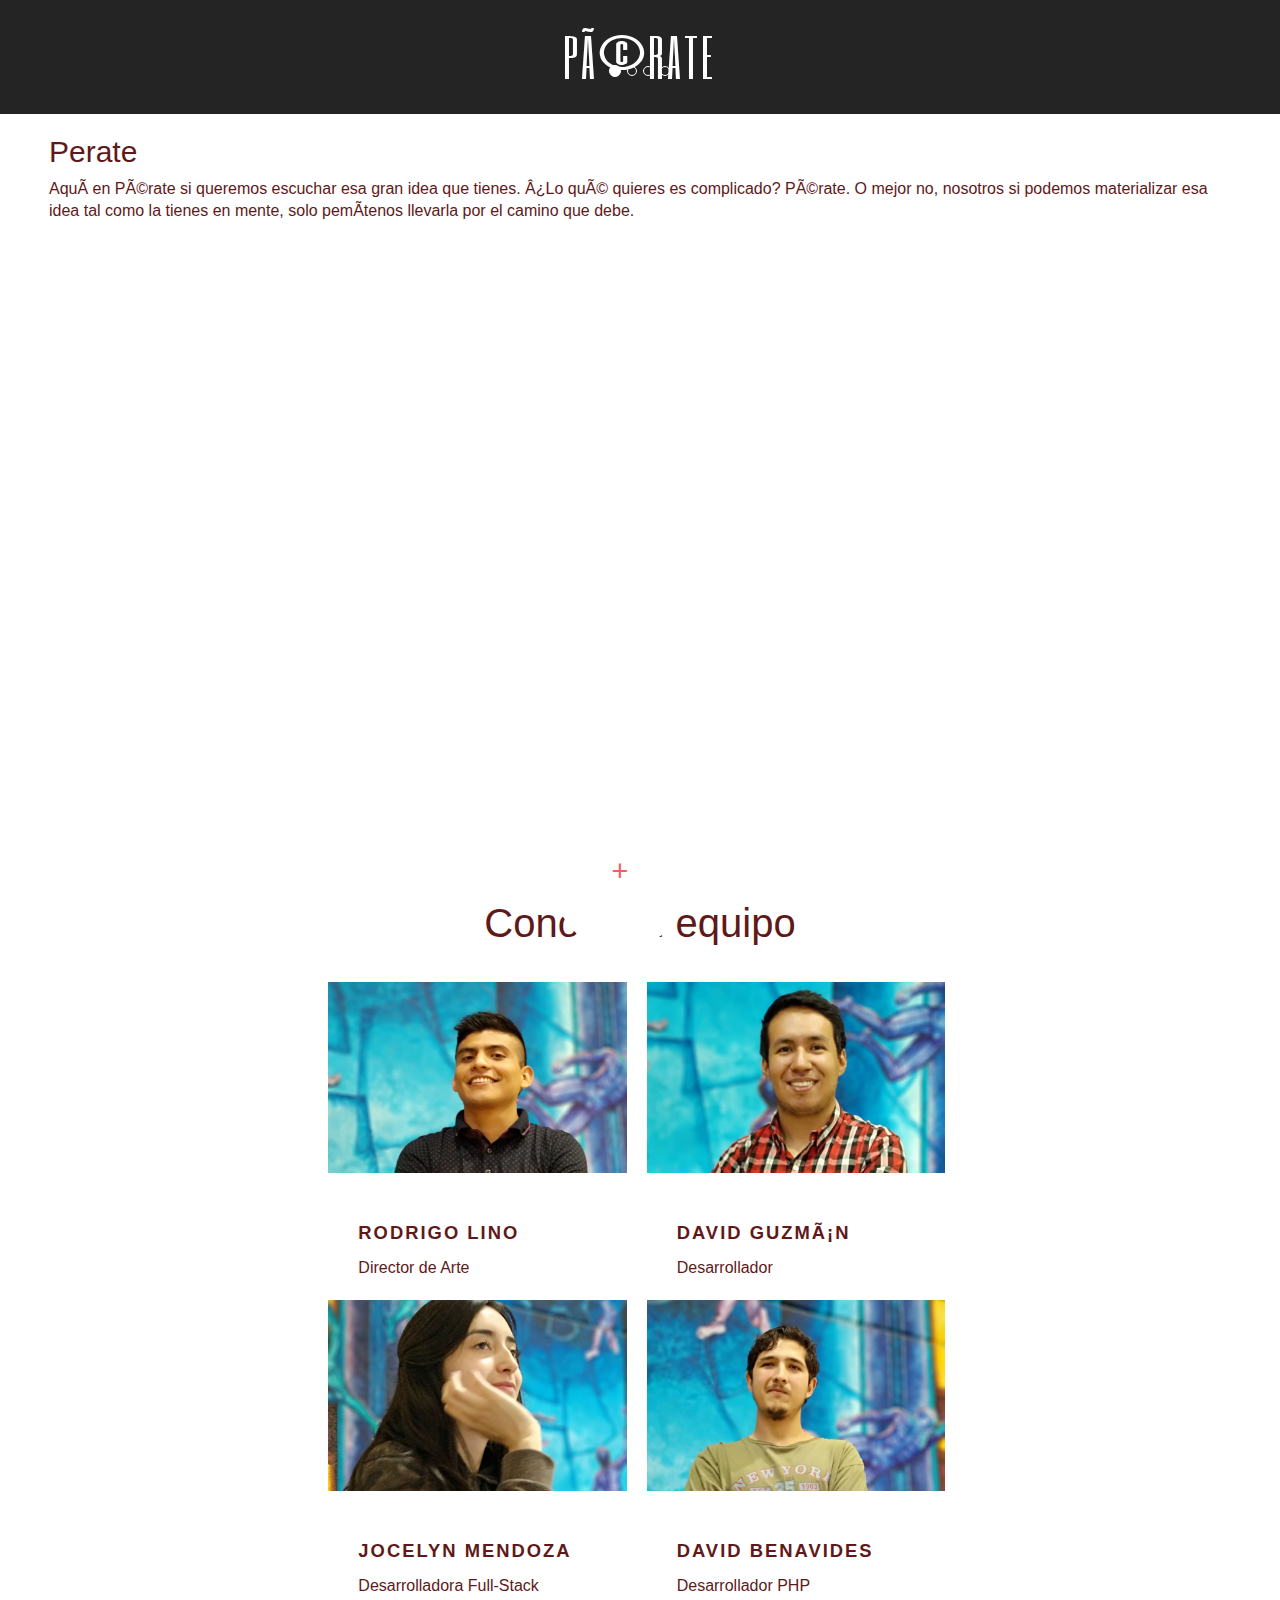
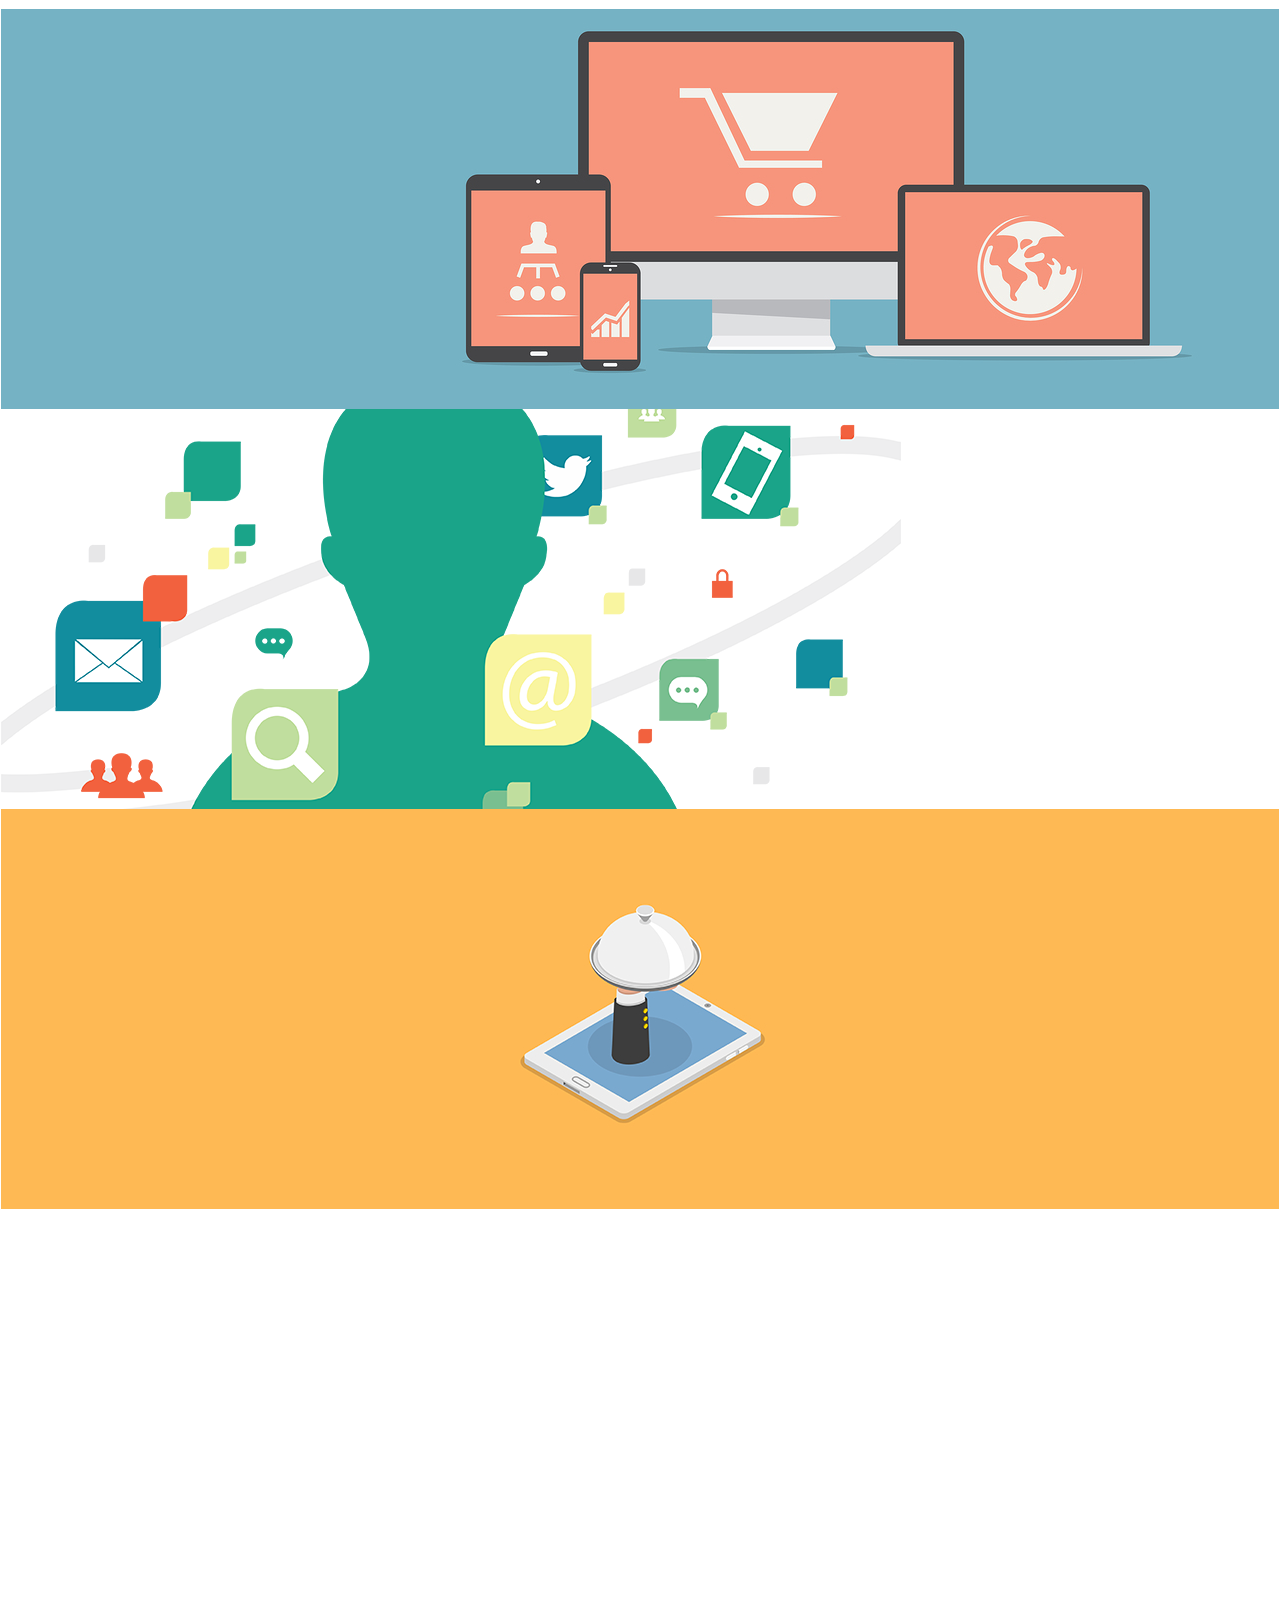
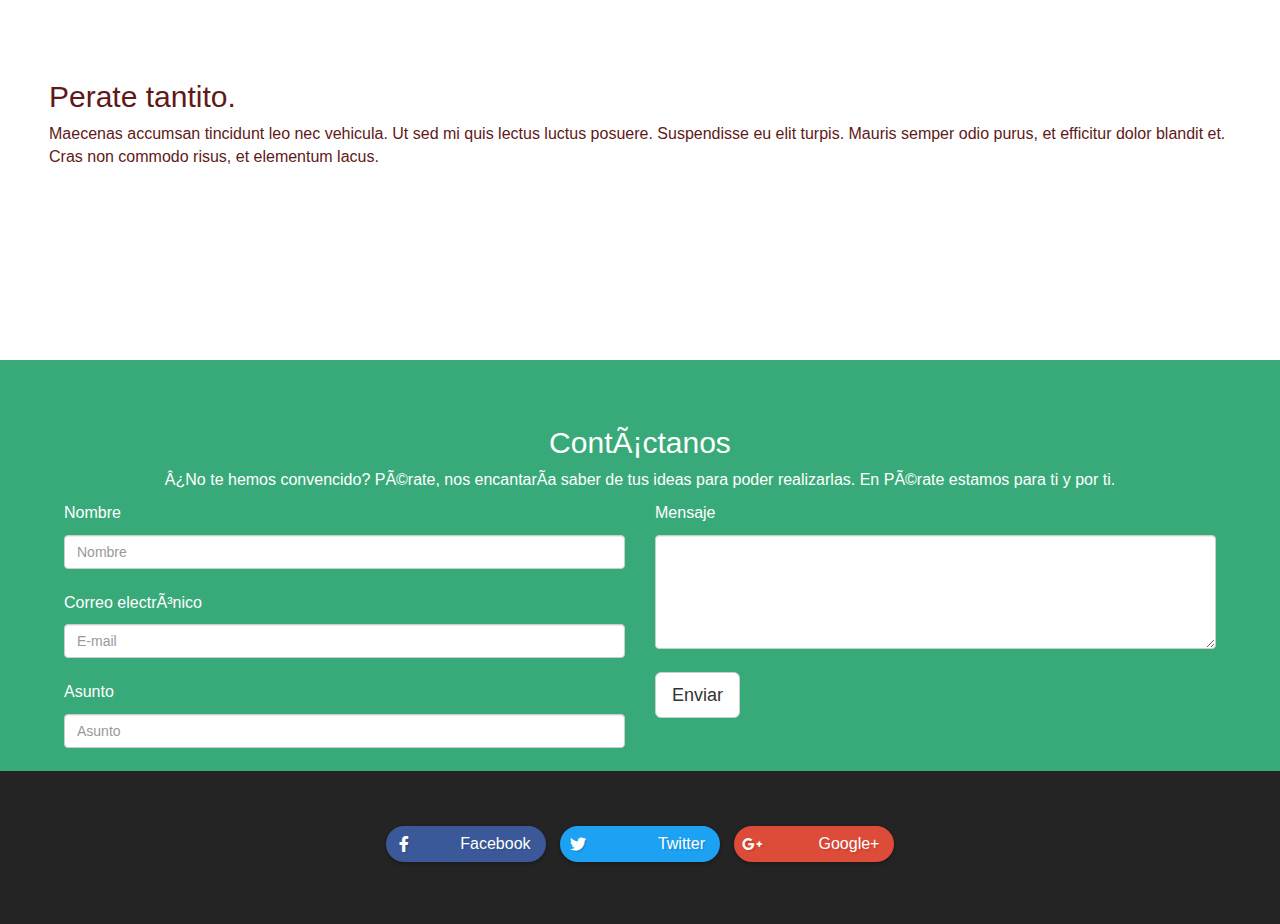
==== commit 9237358e: "Update index.html" ====
--- a/docs/index.html
+++ b/docs/index.html
@@ -45,11 +45,11 @@
   <button class="cn-button" id="cn-button">+</button>
   <div class="cn-wrapper" id="cn-wrapper">
       <ul>
-        <li><a href="#"><span class="icon-picture"></span></a></li>
-        <li><a href="#"><span class="icon-headphones"></span></a></li>
-        <li><a href="#"><span class="icon-home"></span></a></li>
-        <li><a href="#"><span class="icon-facetime-video"></span></a></li>
-        <li><a href="#"><span class="icon-envelope-alt"></span></a></li>
+        <li><a href="#"><i class="fas fa-question-circle"></i></a></li>
+        <li><a href="#"><i class="fas fa-code"></i></a></li>
+        <li><a href="#"><i class="fas fa-home"></i></a></li>
+        <li><a href="#"><i class="fas fa-users"></i></a></li>
+        <li><a href="#"><i class="fas fa-at"></i></a></li>
        </ul>
   </div>
   <div id="cn-overlay" class="cn-overlay"></div>
--- a/docs/estilos/component1.css
+++ b/docs/estilos/component1.css
@@ -70,11 +70,11 @@
   text-align: center;
   font-size: 1.8em;
   padding-bottom: 1em;
-  height: 3.5em;
-  width: 3.5em;
+  height: 4.5em;
+  width: 4.5em;
   background-color: #fff;
   position: fixed;
-  left: 50%;
+  left: 47.3%;
   margin-left: -1.75em;
   bottom: -1.75em;
   border-radius: 50%;
@@ -282,4 +282,4 @@
     height: 3em;
     width: 3em;
   }
-}+}
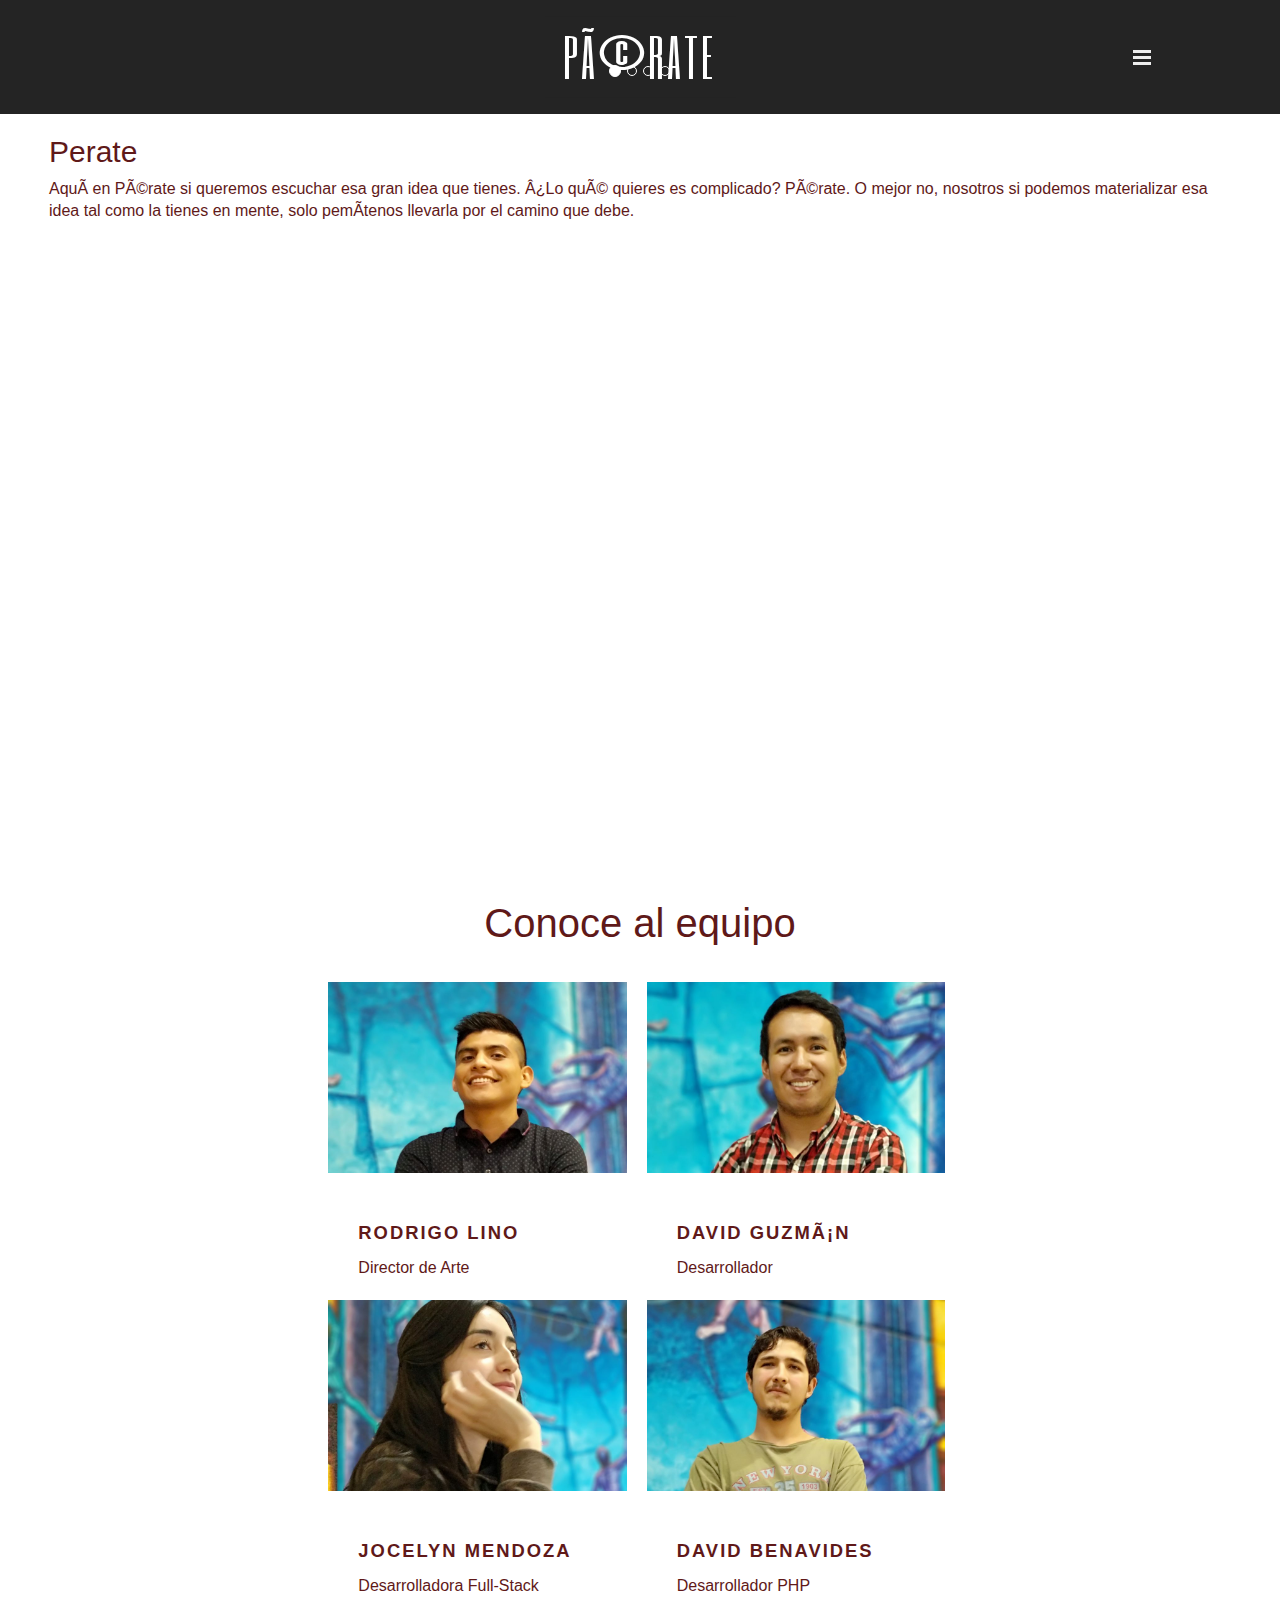
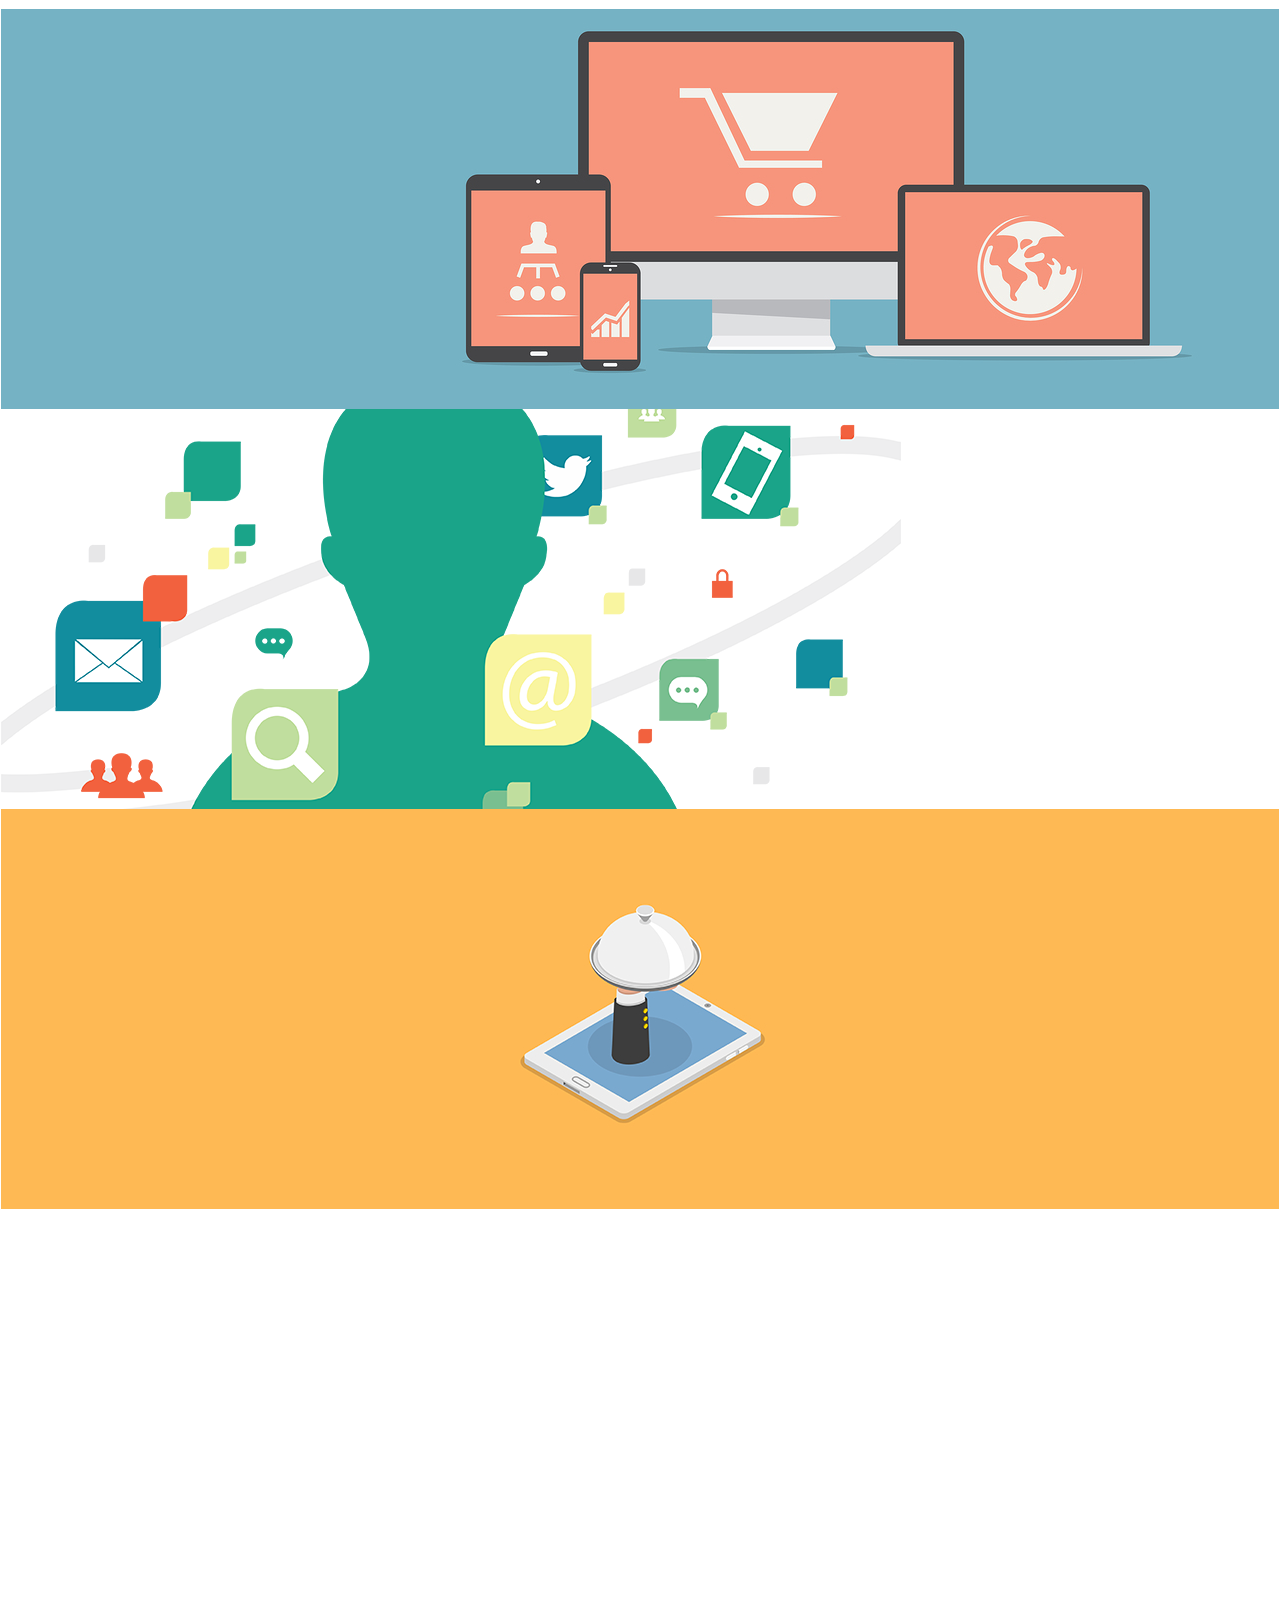
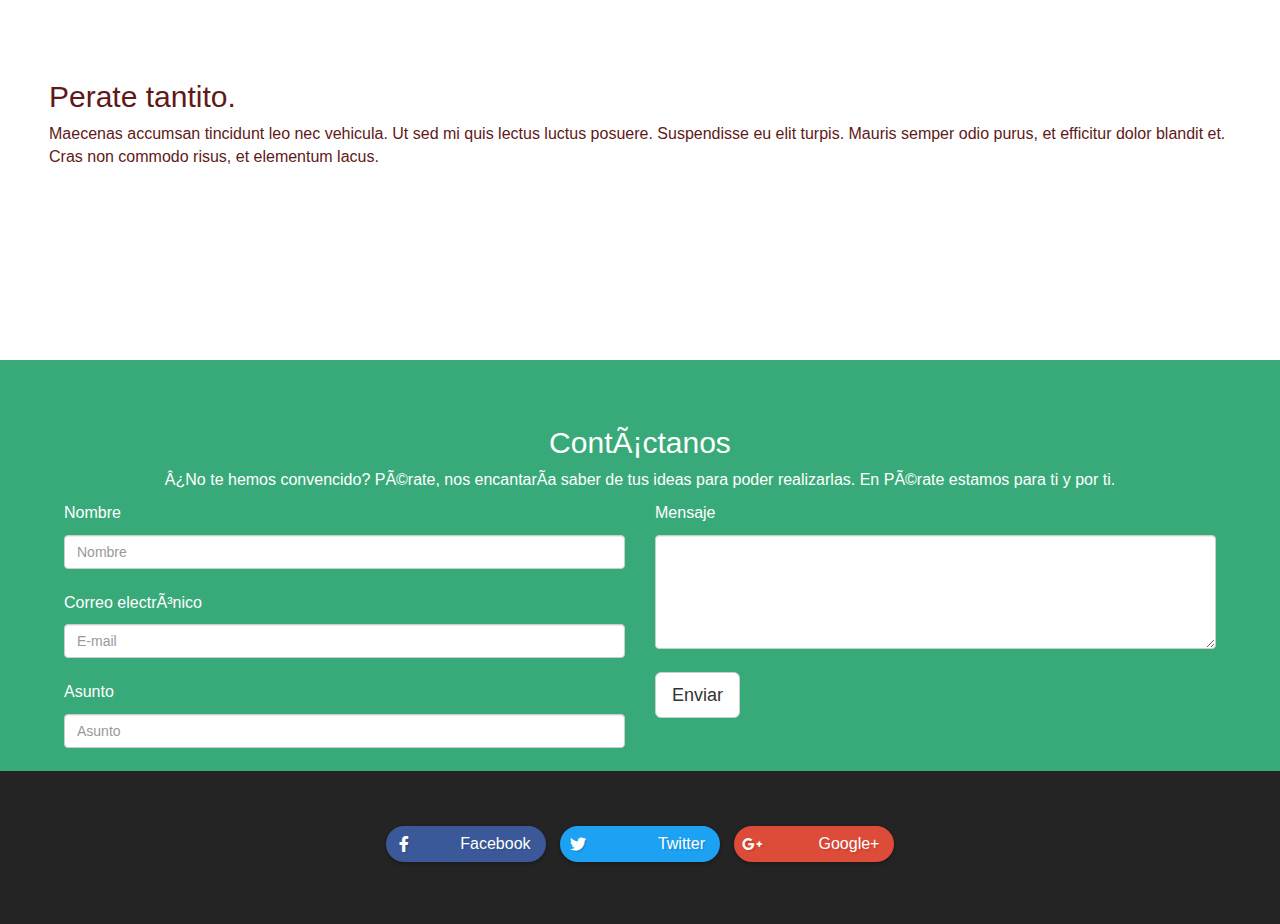
==== commit 72110554: "Update index.html" ====
--- a/docs/index.html
+++ b/docs/index.html
@@ -27,7 +27,7 @@
 </head>
 
 <body ontouchstart>
-  <div class="container-fluid">
+  <div class="container-fluid" id="inicio">
     <!-- Encabezado -->
         <header class="row">
             <div class="col-lg-12">
@@ -37,9 +37,47 @@
                     </a>
                 </center>
             </div>
+		
+	<!-- Hamburger - Menu -->
+            <div class="menu js-toggle-nav">
+              <span class="menu__text d-none d-md-inline"></span>
+              <button class="hamburger hamburger--spin" type="button" aria-label="Menu" aria-controls="navigation">
+                <span class="hamburger__box">
+                  <span class="hamburger__inner"></span>
+                </span>
+              </button>
+            </div>
+
+        <!-- Navigation - Menu -->
+            <nav class="nav--menu">
+              <ul>
+                <li class="nav--menu__item">
+                  <a class="nav--menu__link js-nav" href="#inicio">Inicio</a>
+                </li>
+                <li class="nav--menu__item">
+                  <a class="nav--menu__link js-nav" href="#about">Acerca de</a>
+                </li>
+                <li class="nav--menu__item">
+                  <a class="nav--menu__link js-nav" href="#catalogo">Catálogo</a>
+                </li>
+                <li class="nav--menu__item">
+                  <a class="nav--menu__link js-nav" href="#service">Servicios</a>
+                </li>
+                <li class="nav--menu__item">
+                  <a class="nav--menu__link js-nav" href="#equipo">Nuestro equipo</a>
+                </li>
+                <li class="nav--menu__item">
+                  <a class="nav--menu__link js-nav" href="#footer">Contacto</a>
+                </li>
+              </ul>
+            </nav><!-- Navigation - Menu -->
+		
         </header>
       </div>
+	
+	
 <!-- AQUI EMPIEZA EL MENU -->
+	
 <div class="component">
   <!-- Start Nav Structure -->
   <button class="cn-button" id="cn-button">+</button>
@@ -58,6 +96,8 @@
 </div><!-- /container -->
 <script src="js/polyfills.js"></script>
 <script src="js/demo1.js"></script>
+	
+	
 <!-- CARRUSEL -->
         <div class="container sizeCarrusel ">
           <div class="row">
@@ -151,7 +191,7 @@
         </div>
         
 <!-- aqui empiezan las imagenes de nosotros -->
-<div class="centrado">Conoce al equipo</div>
+<div class="centrado" id="equipo">Conoce al equipo</div>
 <div class="container-fluid">
 <ul class="nosotros">
   <li class="card">
@@ -244,7 +284,7 @@
 
 </div>
   <!--EL CATALOGO EMPIEZA AQUÍ-->
-<div class="contenedor container-fluid">
+<div class="contenedor container-fluid" id="catalogo">
         <div class="row ">
                     <div class="col-lg-6">
                       <div  data-aos="zoom-in" data-aos-duration="1000">
@@ -342,7 +382,7 @@
         </div>
   
   <!-- Contacto -->
-  <div class="panelContacto container-fluid">
+  <div class="panelContacto container-fluid" id="contacto">
         <br><br>
         <center><h2>Contáctanos</h2>
         <p>¿No te hemos convencido? Pérate, nos encantaría saber de tus ideas para poder realizarlas. En Pérate estamos para ti y por ti.</p>
@@ -404,10 +444,14 @@
         </footer>
 
 
-        <script type="text/javascript" src="js/aos.js"></script>
-      <script type="text/javascript">
-        AOS.init();
-      </script>
+    <script type="text/javascript" src="js/aos.js"></script>
+    <script type="text/javascript">
+       AOS.init();
+    </script>
+    <script src="https://ajax.googleapis.com/ajax/libs/jquery/3.2.1/jquery.min.js"></script>
+    <script type="text/javascript" src="js/vendor.min.js"></script>
+    <script type="text/javascript" src="js/hamburgermenu.js"></script>
+	
 </body>
 
 </html>
--- a/docs/estilos/main.css
+++ b/docs/estilos/main.css
@@ -1,4 +1,6 @@
 @import url(https://fonts.googleapis.com/css?family=Six+Caps);
+@import url('https://fonts.googleapis.com/css?family=Fjalla+One|Rubik');
+
 html {
   position: relative; min-height: 100%;
 }
@@ -186,7 +188,7 @@
   }
 }
 
-/*-----------------Menu------------------*/
+/*-------Menu---------
 
 *{
 	margin: 0px;
@@ -260,6 +262,203 @@
   background-color: #242424;
   transform: translateX(0);
 }
+*/
+
+/*-----------------Menu------------------*/
+
+.menu {
+  position: absolute;
+  top: 35px;
+  padding-top: 5px;
+  padding-bottom: 5px;
+  z-index: 2001;
+}
+
+.nav-active .logo,
+.nav-active .menu {
+  position: fixed;
+  z-index: 3001;
+}
+
+.menu {
+  right: 10%;
+  cursor: pointer;
+}
+
+.menu:hover {
+  opacity: .7;
+}
+
+.menu__text {
+  font-size: 24px;
+  font-weight: 600;
+  font-family: 'Rubik';
+  color: #fff;
+  text-transform: uppercase;
+}
+
+/* --- Hamburger --- */
+
+.hamburger {
+  padding: 0;
+  display: inline-block;
+  cursor: pointer;
+  transition-property: opacity, filter;
+  transition-duration: 0.15s;
+  transition-timing-function: linear;
+  font: inherit;
+  color: inherit;
+  text-transform: none;
+  background-color: transparent;
+  border: 0;
+  margin: 0;
+  overflow: visible;
+}
+
+.hamburger__box {
+  width: 19px;
+  height: 18px;
+  display: inline-block;
+  position: relative;
+}
+
+.hamburger__inner {
+  display: block;
+  top: 50%;
+  margin-top: 0;
+}
+
+.hamburger__inner,
+.hamburger__inner::before,
+.hamburger__inner::after {
+  width: 18px;
+  height: 3px;
+  background-color: #ededed;
+  border-radius: 0;
+  position: absolute;
+  transition-property: transform;
+  transition-duration: 0.15s;
+  transition-timing-function: ease;
+}
+
+.hamburger__inner::before, .hamburger__inner::after {
+  content: "";
+  display: block;
+}
+
+.hamburger__inner::before {
+  top: -6px;
+}
+
+.hamburger__inner::after {
+  bottom: -6px;
+}
+
+.hamburger--spin .hamburger__inner {
+  transition-duration: 0.22s;
+  transition-timing-function: cubic-bezier(0.55, 0.055, 0.675, 0.19);
+}
+
+.hamburger--spin .hamburger__inner::before {
+  transition: top 0.1s 0.25s ease-in, opacity 0.1s ease-in;
+}
+
+.hamburger--spin .hamburger__inner::after {
+  transition: bottom 0.1s 0.25s ease-in, transform 0.22s cubic-bezier(0.55, 0.055, 0.675, 0.19);
+}
+
+.hamburger--spin.is-active .hamburger__inner {
+  -webkit-transform: rotate(225deg);
+  -ms-transform: rotate(225deg);
+  transform: rotate(225deg);
+  transition-delay: 0.12s;
+  transition-timing-function: cubic-bezier(0.215, 0.61, 0.355, 1);
+}
+
+.hamburger--spin.is-active .hamburger__inner::before {
+  top: 0;
+  opacity: 0;
+  transition: top 0.1s ease-out, opacity 0.1s 0.12s ease-out;
+}
+
+.hamburger--spin.is-active .hamburger__inner::after {
+  bottom: 0;
+  -webkit-transform: rotate(-90deg);
+  -ms-transform: rotate(-90deg);
+  transform: rotate(-90deg);
+  transition: bottom 0.1s ease-out, transform 0.22s 0.12s cubic-bezier(0.215, 0.61, 0.355, 1);
+}
+
+.hamburger {
+  z-index: 2001;
+}
+
+.hamburger:focus {
+  outline: none;
+}
+
+/* --- Navegación --- */
+
+.nav--menu {
+  position: fixed;
+  top: 0;
+  z-index: 2000;
+  width: 100%;
+  height: 100vh;
+  padding-top: 200px;
+  text-align: center;
+  background-color: #1e1e1e;
+  visibility: hidden;
+  opacity: 0;
+}
+
+.nav-active .nav--menu {
+  visibility: visible;
+  opacity: 1;
+  transition: opacity .3s ease-in-out;
+  z-index: 3000;
+}
+
+.nav--menu__item {
+  display: block;
+}
+
+.nav--menu__link {
+  font-size: 28px;
+  font-family: 'Rubik', sans-serif;
+  font-weight: 800;
+  line-height: 1.5;
+}
+
+.nav--menu__link,
+.nav--menu__link:link,
+.nav--menu__link:hover,
+.nav--menu__link:visited {
+  color: #ededed;
+}
+
+.nav--menu__link,
+.nav--menu__desc {
+  visibility: hidden;
+  opacity: 0;
+}
+
+.nav-active .nav--menu__link,
+.nav-active .nav--menu__desc {
+  visibility: visible;
+  opacity: 1;
+}
+
+.nav--menu__desc {
+  position: absolute;
+  bottom: 10%;
+  left: 10%;
+  width: 80%;
+  font-size: 14px;
+  line-height: 1.5;
+  text-transform: uppercase;
+}
+/*---Termina Menú----*/
 
 
 /*----------------ICONOS SOCIAL----------------*/
--- a/docs/estilos/component1.css
+++ b/docs/estilos/component1.css
@@ -9,7 +9,37 @@
   position: relative
 }
 
-
+/*Mostras en tablets y móvil menu circular*/
+@media only screen and (max-width:992px) {
+  .component {
+    display: inline;
+  }
+  .cn-button {
+    display: inline;
+  }
+  .cn-wrapper {
+    display: inline;
+  }
+  .cn-overlay  {
+    display: inline;
+  }
+}
+
+/*Ocultar en escritorio menu circular*/
+  @media only screen and (min-width:993px) {
+    .component {
+      display: none;
+    }
+    .cn-button {
+      display: none;
+    }
+    .cn-wrapper {
+      display: none;
+    }
+    .cn-overlay  {
+      display: none;
+    }
+  }
 
 .csstransforms .cn-wrapper {
   font-size: 1em;
@@ -66,15 +96,15 @@
 .cn-button {
   border: none;
   background: none;
-  color: #f06060;
+  color: #42db34;
   text-align: center;
   font-size: 1.8em;
   padding-bottom: 1em;
   height: 4.5em;
   width: 4.5em;
-  background-color: #fff;
+  background-color: #000000;
   position: fixed;
-  left: 47.3%;
+  left: 47.5%;
   margin-left: -1.75em;
   bottom: -1.75em;
   border-radius: 50%;
@@ -85,7 +115,7 @@
 .cn-button:hover,
 .cn-button:active,
 .cn-button:focus {
-  color: #aa1010;
+  color: #42db34;
 }
 
 .csstransforms .cn-wrapper li {
@@ -124,7 +154,6 @@
   -ms-transform: skew(-50deg) rotate(-70deg) scale(1);
   -moz-transform: skew(-50deg) rotate(-70deg) scale(1);
   transform: skew(-50deg) rotate(-70deg) scale(1);
-  -webkit-backface-visibility: hidden;
   -webkit-transition: opacity 0.3s, color 0.3s;
   -moz-transition: opacity 0.3s, color 0.3s;
   transition: opacity 0.3s, color 0.3s;
@@ -175,19 +204,21 @@
 }
 
 .csstransforms .cn-wrapper li:nth-child(odd) a {
-  background-color: #a11313;
-  background-color: hsla(0, 88%, 63%, 1);
+
+  background-color: rgb(96, 243, 77);
+  background-color: #13a11f;
 }
 
 .csstransforms .cn-wrapper li:nth-child(even) a {
-  background-color: #a61414;
-  background-color: hsla(0, 88%, 65%, 1);
+  background-color: rgb(92, 244, 87);
+  background-color: #14a620b2;
+
 }
 
 /* active style */
 .csstransforms .cn-wrapper li.active a {
-  background-color: #b31515;
-  background-color: hsla(0, 88%, 70%, 1);
+  background-color: #15b32f;
+  background-color: rgb(111, 245, 111);
 }
 
 
@@ -195,8 +226,8 @@
 .csstransforms .cn-wrapper li:not(.active) a:hover,
 .csstransforms .cn-wrapper li:not(.active) a:active,
 .csstransforms .cn-wrapper li:not(.active) a:focus {
-  background-color: #b31515;
-  background-color: hsla(0, 88%, 70%, 1);
+  background-color: #3cce54;
+  background-color: rgb(111, 245, 122);
 }
 .csstransforms .cn-wrapper li:not(.active) a:focus
 {
